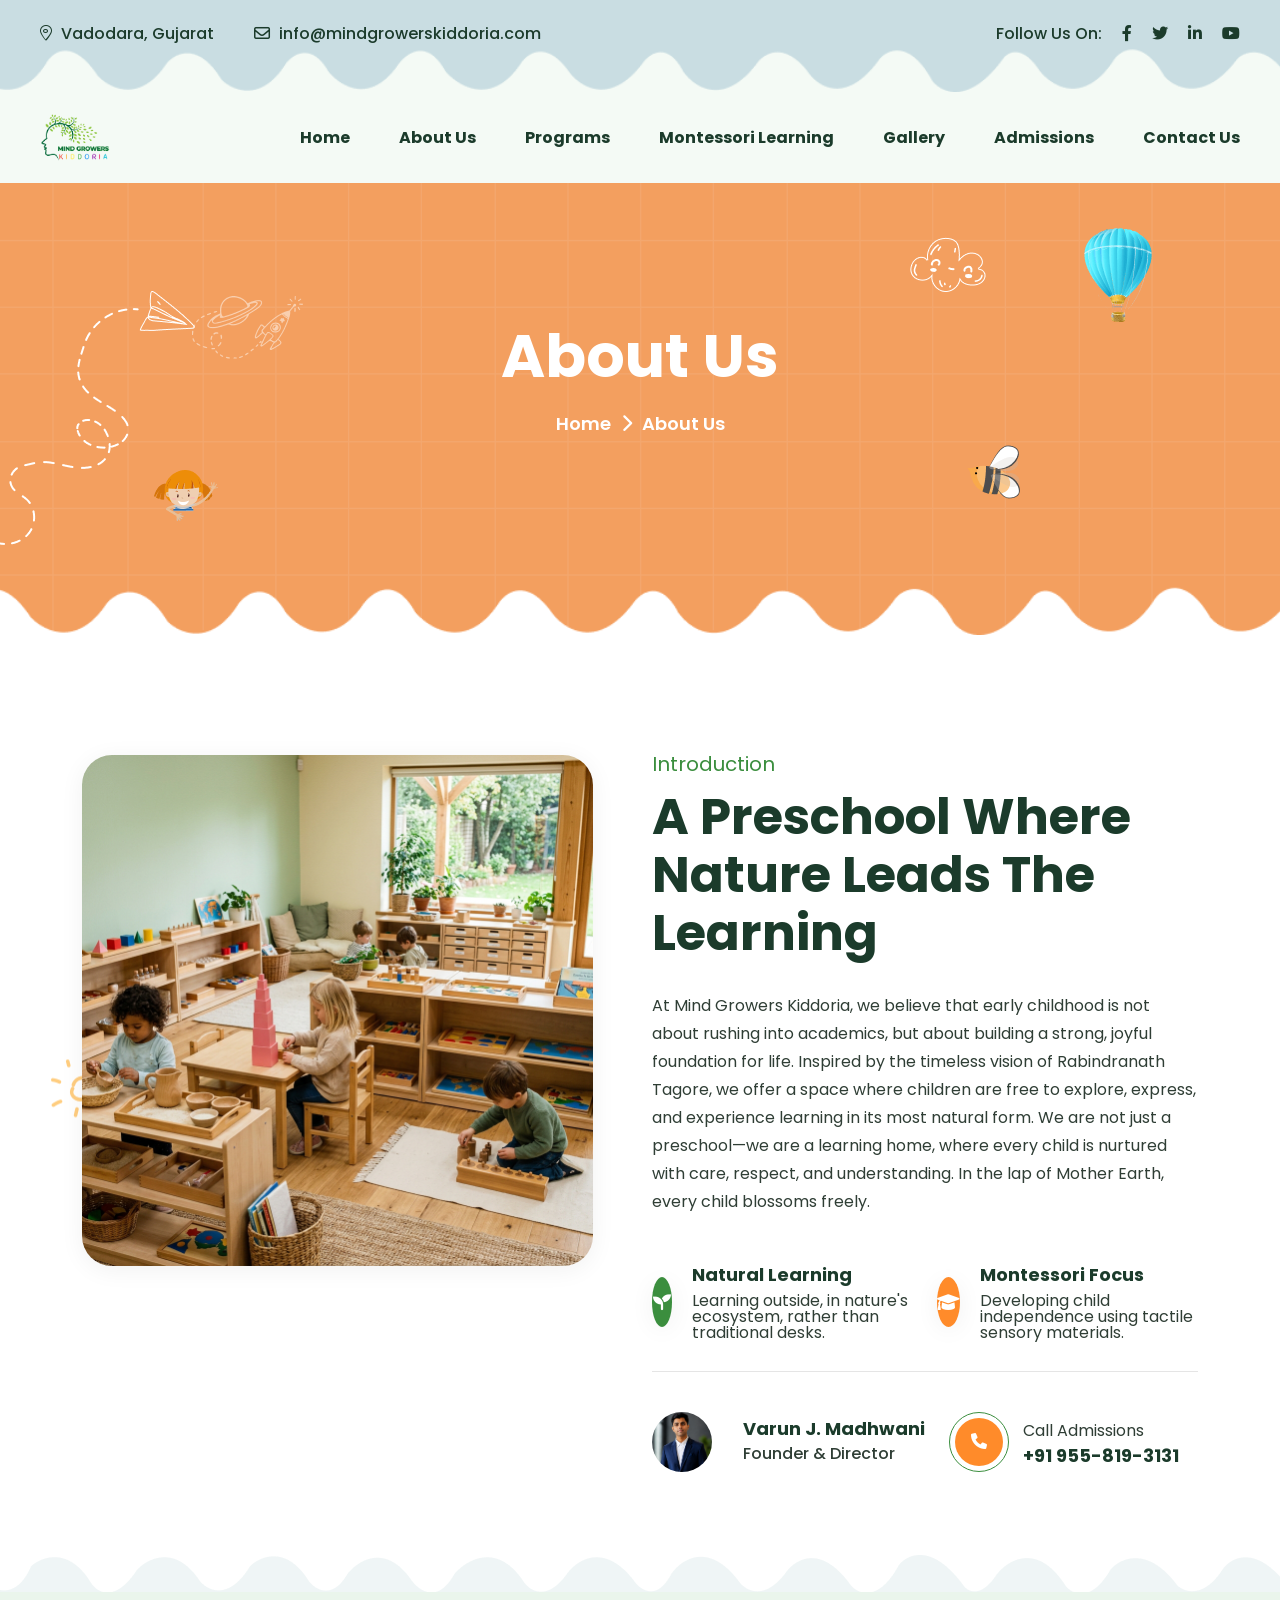
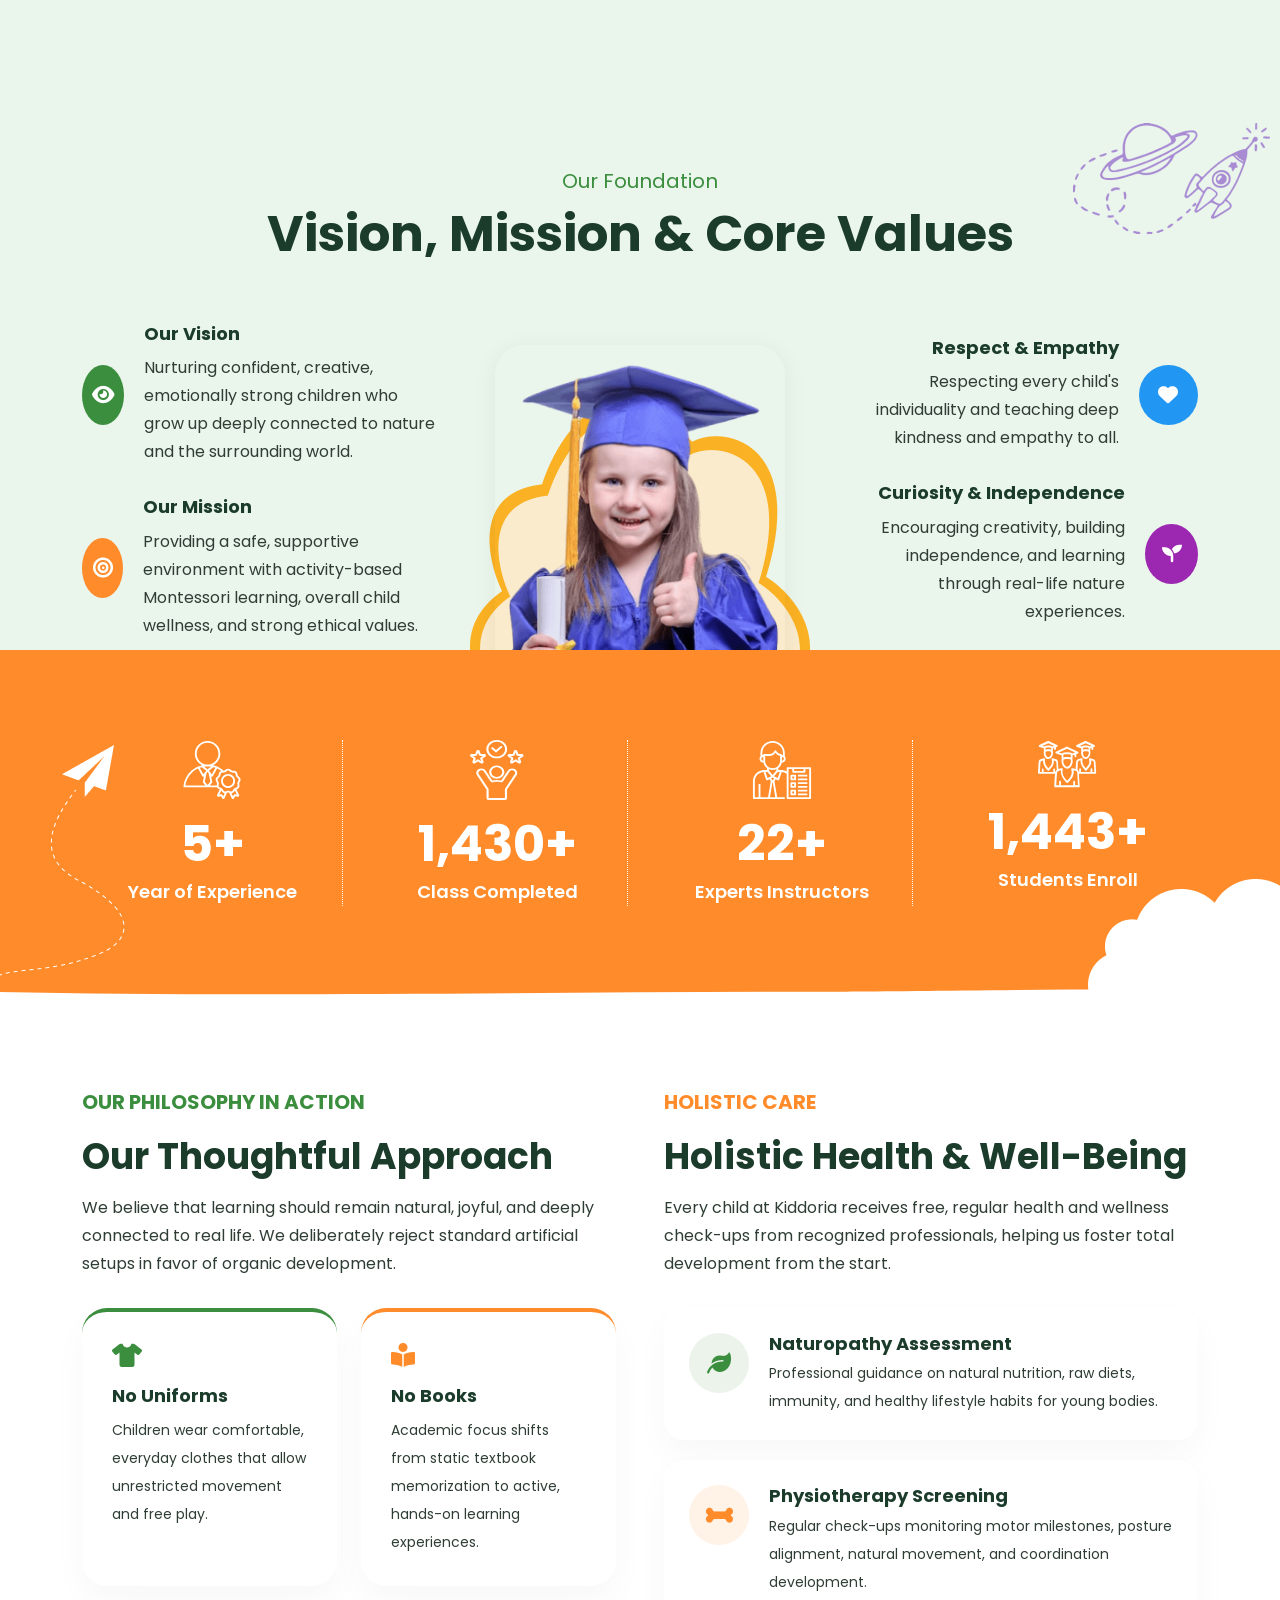
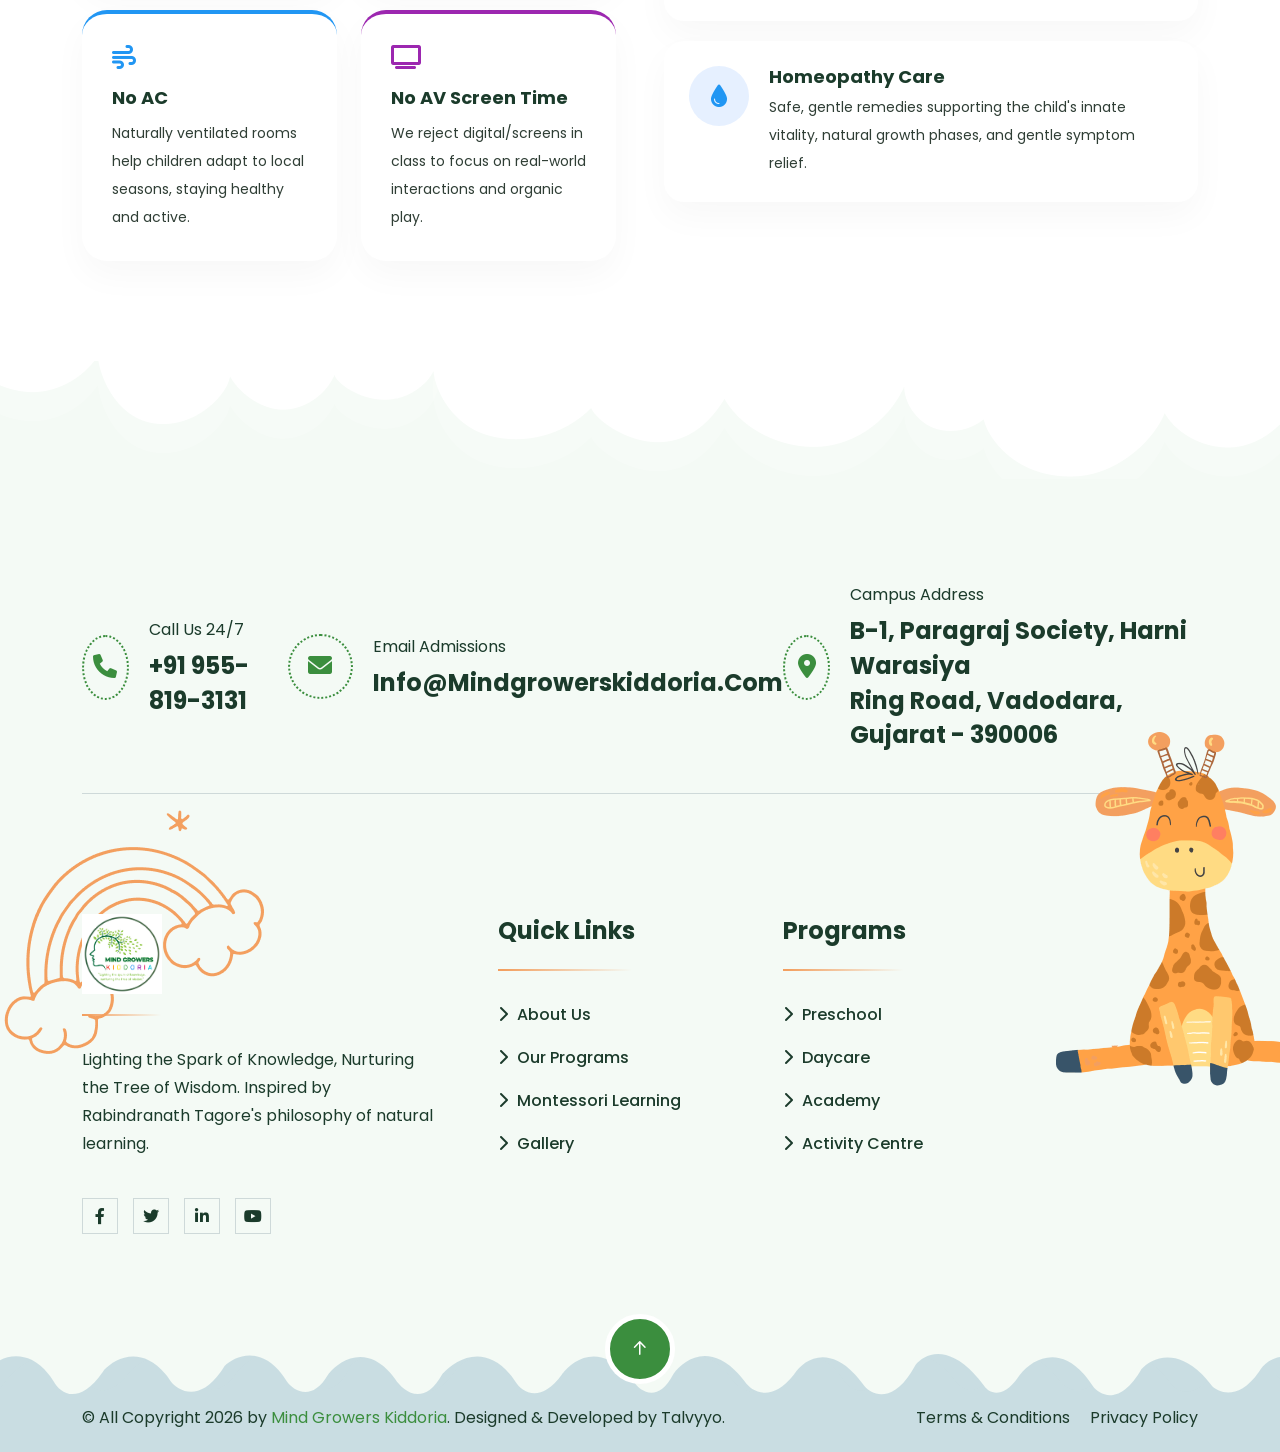
==== about.html @ 27b1d91a "Initial commit: Redesign, content updates, contact info, Book a Visit modal, and testimonials hidden" ====
<!DOCTYPE html>
<html lang="en">
    <!--<< Header Area >>-->
    <head>
        <!-- ========== Meta Tags ========== -->
        <meta charset="UTF-8">
        <meta http-equiv="X-UA-Compatible" content="IE=edge">
        <meta name="viewport" content="width=device-width, initial-scale=1">
        <meta name="author" content="gramentheme">
        <meta name="description" content="Mind Growers Kiddoria is a nature-inspired preschool based on Rabindranath Tagore's philosophy and Montessori education, focusing on holistic child development, hands-on activities, and parent partnership.">
        <!-- ======== Page title ============ -->
        <title>Mind Growers Kiddoria - Nature-Inspired Preschool</title>
        <!--<< Favcion >>-->
        <link rel="shortcut icon" href="assets/img/favicon.png">
        <!--<< Bootstrap min.css >>-->
        <link rel="stylesheet" href="assets/css/bootstrap.min.css">
        <!--<< All Min Css >>-->
        <link rel="stylesheet" href="assets/css/all.min.css">
        <!--<< Animate.css >>-->
        <link rel="stylesheet" href="assets/css/animate.css">
        <!--<< Icomoon.css >>-->
        <link rel="stylesheet" href="assets/css/icomoon.css">
        <!--<< Magnific Popup.css >>-->
        <link rel="stylesheet" href="assets/css/magnific-popup.css">
        <!--<< MeanMenu.css >>-->
        <link rel="stylesheet" href="assets/css/meanmenu.css">
        <!--<< Swiper Bundle.css >>-->
        <link rel="stylesheet" href="assets/css/swiper-bundle.min.css">
        <!--<< Nice Select.css >>-->
        <link rel="stylesheet" href="assets/css/nice-select.css">
        <!--<< Main.css >>-->
        <link rel="stylesheet" href="assets/css/main.css">
        <link rel="stylesheet" href="assets/css/custom.css">
    </head>
    <body>

        <!-- Preloader Start -->
        <div id="preloader" class="preloader">
            <div class="animation-preloader">
                <div class="spinner">                
                </div>
                <div class="txt-loading">
                    <span data-text-preloader="K" class="letters-loading">
                        K
                    </span>
                    <span data-text-preloader="I" class="letters-loading">
                        I
                    </span>
                    <span data-text-preloader="D" class="letters-loading">
                        D
                    </span>
                    <span data-text-preloader="S" class="letters-loading">
                        S
                    </span>
                    <span data-text-preloader="A" class="letters-loading">
                        A
                    </span>
                </div>
                <p class="text-center">Loading</p>
            </div>
            <div class="loader">
                <div class="row">
                    <div class="col-3 loader-section section-left">
                        <div class="bg"></div>
                    </div>
                    <div class="col-3 loader-section section-left">
                        <div class="bg"></div>
                    </div>
                    <div class="col-3 loader-section section-right">
                        <div class="bg"></div>
                    </div>
                    <div class="col-3 loader-section section-right">
                        <div class="bg"></div>
                    </div>
                </div>
            </div>
        </div>

        <!-- Offcanvas Area Start -->
        <div class="fix-area">
            <div class="offcanvas__info">
                <div class="offcanvas__wrapper">
                    <div class="offcanvas__content">
                        <div class="offcanvas__top mb-5 d-flex justify-content-between align-items-center">
                            <div class="offcanvas__logo">
                                <a href="index.html">
                                    <img src="assets/img/logo/logo.png" alt="logo-img" style="max-height: 80px;">
                                </a>
                            </div>
                            <div class="offcanvas__close">
                                <button>
                                <i class="fas fa-times"></i>
                                </button>
                            </div>
                        </div>
                        <p class="text d-none d-xl-block">
                            Nurturing the Tree of Wisdom, Lighting the Spark of Knowledge. Nature-inspired learning based on Tagore's philosophy.
                        </p>
                        <div class="mobile-menu fix mb-3"></div>
                        <div class="offcanvas__contact">
                            <h4>Contact Info</h4>
                            <ul>
                                <li class="d-flex align-items-center">
                                    <div class="offcanvas__contact-icon">
                                        <i class="fal fa-map-marker-alt"></i>
                                    </div>
                                    <div class="offcanvas__contact-text">
                                        <a target="_blank" href="contact.html">Vadodara, Gujarat</a>
                                    </div>
                                </li>
                                <li class="d-flex align-items-center">
                                    <div class="offcanvas__contact-icon mr-15">
                                        <i class="fal fa-envelope"></i>
                                    </div>
                                    <div class="offcanvas__contact-text">
                                        <a href="mailto:info@mindgrowerskiddoria.com">info@mindgrowerskiddoria.com</a>
                                    </div>
                                </li>
                                <li class="d-flex align-items-center">
                                    <div class="offcanvas__contact-icon mr-15">
                                        <i class="fal fa-clock"></i>
                                    </div>
                                    <div class="offcanvas__contact-text">
                                        <a target="_blank" href="#">Mon - Fri: 08:30 AM - 04:30 PM</a>
                                    </div>
                                </li>
                                <li class="d-flex align-items-center">
                                    <div class="offcanvas__contact-icon mr-15">
                                        <i class="far fa-phone"></i>
                                    </div>
                                    <div class="offcanvas__contact-text">
                                        <a href="tel:+919558193131">+91 955-819-3131</a>
                                    </div>
                                </li>
                            </ul>
                            <div class="header-button mt-4">
                                <a href="contact.html" class="theme-btn text-center">
                                    <span>Enroll Now <i class="fa-solid fa-arrow-right-long"></i></span>
                                </a>
                            </div>
                            <div class="social-icon d-flex align-items-center">
                                <a href="#"><i class="fab fa-facebook-f"></i></a>
                                <a href="#"><i class="fab fa-twitter"></i></a>
                                <a href="#"><i class="fab fa-youtube"></i></a>
                                <a href="#"><i class="fab fa-linkedin-in"></i></a>
                            </div>
                        </div>
                    </div>
                </div>
            </div>
        </div>
        <div class="offcanvas__overlay"></div>

        <!-- Header Top Section Start -->
        <div class="header-top-section">
            <div class="header-top-shape">
                <img src="assets/img/header-top-shape.png" alt="shape-img">
            </div>
            <div class="container-fluid">
                <div class="header-top-wrapper">
                    <ul class="contact-list">
                        <li>
                            <i class="fal fa-map-marker-alt"></i>
                            Vadodara, Gujarat
                        </li>
                        <li>
                            <i class="far fa-envelope"></i>
                            <a href="mailto:info@mindgrowerskiddoria.com" class="link">info@mindgrowerskiddoria.com</a>
                        </li>
                    </ul>
                    <div class="social-icon d-flex align-items-center">
                        <span>Follow Us On:</span>
                        <a href="#"><i class="fab fa-facebook-f"></i></a>
                        <a href="#"><i class="fab fa-twitter"></i></a>
                        <a href="#"><i class="fa-brands fa-linkedin-in"></i></a>
                        <a href="#"><i class="fa-brands fa-youtube"></i></a>
                    </div>
                </div>
            </div>
        </div>

        <!-- Header Section Start -->
        <header id="header-sticky" class="header-1">
            <div class="container-fluid">
                <div class="mega-menu-wrapper">
                    <div class="header-main style-2">
                        <div class="header-left">
                            <div class="logo">
                                <a href="index.html" class="header-logo">
                                    <img src="assets/img/logo/logo.png" alt="logo-img" style="max-height: 70px;">
                                </a>
                            </div>
                        </div>
                        <div class="header-right d-flex justify-content-end align-items-center">
                            <div class="mean__menu-wrapper">
                                <div class="main-menu">
                                    <nav id="mobile-menu">
                                        <ul>
                                            <li><a href="index.html">Home</a></li>
                                            <li><a href="about.html">About Us</a></li>
                                            <li><a href="program.html">Programs</a></li>
                                            <li><a href="montessori-learning.html">Montessori Learning</a></li>
                                            <li><a href="gallery.html">Gallery</a></li>
                                            <li><a href="admissions.html">Admissions</a></li>
                                            <li><a href="contact.html">Contact Us</a></li>
                                        </ul>
                                    </nav>
                                </div>
                            </div>
                            <div class="header-button">
                                <a href="#bookVisitModal" data-bs-toggle="modal" class="theme-btn">
                                    <span>
                                        Book A Visit
                                        <i class="fa-solid fa-arrow-right-long"></i>
                                    </span>
                                </a>
                            </div>
                            <div class="header__hamburger d-xl-none my-auto">
                                <div class="sidebar__toggle">
                                    <i class="fas fa-bars"></i>
                                </div>
                            </div>
                        </div>
                    </div>
                </div>
            </div>
        </header>

        <!-- Search Area Start -->
        <div class="search-wrap">
            <div class="search-inner">
                <i class="fas fa-times search-close" id="search-close"></i>
                <div class="search-cell">
                    <form method="get">
                        <div class="search-field-holder">
                            <input type="search" class="main-search-input" placeholder="Search...">
                        </div>
                    </form>
                </div>
            </div>
        </div>

        <!--<< Breadcrumb Section Start >>-->
        <div class="breadcrumb-wrapper bg-cover has-floating-leaves" style="background-image: url('assets/img/breadcrumb.png');">
            <div class="line-shape">
                <img src="assets/img/breadcrumb-shape/line.png" alt="shape-img">
            </div>
            <div class="plane-shape float-bob-y">
                <img src="assets/img/breadcrumb-shape/plane.png" alt="shape-img">
            </div>
            <div class="doll-shape float-bob-x">
                <img src="assets/img/breadcrumb-shape/doll.png" alt="shape-img">
            </div>
            <div class="parasuit-shape float-bob-y">
                <img src="assets/img/breadcrumb-shape/parasuit.png" alt="shape-img">
            </div>
            <div class="frame-shape">
                <img src="assets/img/breadcrumb-shape/frame.png" alt="shape-img">
            </div>
            <div class="bee-shape float-bob-x">
                <img src="assets/img/breadcrumb-shape/bee.png" alt="shape-img">
            </div>
            <div class="container">
                <div class="page-heading">
                    <h1 class="wow fadeInUp" data-wow-delay=".3s">About Us</h1>
                    <ul class="breadcrumb-items wow fadeInUp" data-wow-delay=".5s">
                        <li>
                            <a href="index.html">
                                Home
                            </a>
                        </li>
                        <li>
                            <i class="fas fa-chevron-right"></i>
                        </li>
                        <li>
                            About Us
                        </li>
                    </ul>
                </div>
            </div>
        </div>

        <!-- About Activities Section Start -->
        <section class="about-activities-section-2 style-2 section-padding">
            <div class="zebra-shape float-bob-y">
                <img src="assets/img/about/zebra.png" alt="shape-img">
            </div>
            <div class="bottom-shape">
                <img src="assets/img/section-top-shape-2.png" alt="shape-img">
            </div>
            <div class="sun-shape">
                <img src="assets/img/client/shape-2.png" alt="shape-img">
            </div>
            <div class="container">
                <div class="about-activities-wrapper style-2 mb-55">
                    <div class="row g-4">
                        <div class="col-lg-6 wow fadeInUp" data-wow-delay=".3s">
                            <div class="activities-image-items">
                                <img src="assets/img/about/classroom.png" alt="classroom-img" style="border-radius: 30px; box-shadow: var(--box-shadow); max-width: 100%;">
                                <div class="radius-shape">
                                    <img src="assets/img/about/radius-shape.png" alt="shape-img">
                                </div>
                                <div class="circle-shape">
                                    <img src="assets/img/about/circle.png" alt="shape-img">
                                </div>
                            </div>
                        </div>
                        <div class="col-lg-6">
                            <div class="activities-content">
                                <div class="section-title">
                                    <span class="wow fadeInUp" style="color: var(--theme);">Introduction</span>
                                    <h2 class="wow fadeInUp" data-wow-delay=".3s">
                                        A Preschool Where Nature Leads the Learning
                                    </h2>
                                </div>
                                <p class="mt-3 mt-md-0 wow fadeInUp" data-wow-delay=".5s">
                                    At Mind Growers Kiddoria, we believe that early childhood is not about rushing into academics, but about building a strong, joyful foundation for life. Inspired by the timeless vision of Rabindranath Tagore, we offer a space where children are free to explore, express, and experience learning in its most natural form. We are not just a preschool—we are a learning home, where every child is nurtured with care, respect, and understanding. In the lap of Mother Earth, every child blossoms freely.
                                </p>
                                <div class="row g-4 mt-4">
                                    <div class="col-xl-6 col-lg-8 col-md-6 wow fadeInUp" data-wow-delay=".3s">
                                        <div class="icon-items">
                                            <div class="icon" style="background-color: var(--theme); width: 50px; height: 50px; border-radius: 50%; display: flex; align-items: center; justify-content: center;">
                                                <i class="fa-solid fa-seedling" style="color: var(--white); font-size: 18px;"></i>
                                            </div>
                                            <div class="content">
                                                <h5>Natural Learning</h5>
                                                <p>Learning outside, in nature's ecosystem, rather than traditional desks.</p>
                                            </div>
                                        </div>
                                    </div>
                                    <div class="col-xl-6 col-lg-8 col-md-6 wow fadeInUp" data-wow-delay=".5s">
                                        <div class="icon-items">
                                            <div class="icon" style="background-color: var(--theme2); width: 50px; height: 50px; border-radius: 50%; display: flex; align-items: center; justify-content: center;">
                                                <i class="fa-solid fa-graduation-cap" style="color: var(--white); font-size: 18px;"></i>
                                            </div>
                                            <div class="content">
                                                <h5>Montessori Focus</h5>
                                                <p>Developing child independence using tactile sensory materials.</p>
                                            </div>
                                        </div>
                                    </div>
                                </div>
                                <div class="about-author" style="margin-top: 30px;">
                                    <div class="author-image wow fadeInUp" data-wow-delay=".3s" style="display: flex; align-items: center;">
                                        <img src="assets/img/founder/founder.png" alt="Varun J. Madhwani" style="border-radius: 50%; width: 60px; height: 60px; object-fit: cover;">
                                        <div class="content ms-3">
                                            <h6>Varun J. Madhwani</h6>
                                            <p>Founder & Director</p>
                                        </div>
                                    </div>
                                    <div class="author-icon wow fadeInUp" data-wow-delay=".5s">
                                        <div class="icon" style="background-color: var(--theme2);">
                                             <i class="fa-solid fa-phone" style="color: var(--white);"></i>
                                        </div>
                                         <div class="content">
                                             <span>Call Admissions</span>
                                             <h5>
                                                 <a href="tel:+919558193131">+91 955-819-3131</a>
                                             </h5>
                                         </div>
                                     </div>
                                </div>
                            </div>
                        </div>
                    </div>
                </div>
            </div>
        </section>

        <!-- Feature Value Section Start -->
        <!-- Values & Vision Mission Section Start -->
        <section class="feature-value-section fix section-padding section-bg-2" style="padding-bottom: 60px !important;">
            <div class="shape-1">
                <img src="assets/img/value/shape-1.png" alt="shape-img">
            </div>
            <div class="shape-2 float-bob-x">
                <img src="assets/img/value/shape-2.png" alt="shape-img">
            </div>
            <div class="container">
                <div class="section-title text-center">
                    <span class="wow fadeInUp" style="color: var(--theme);">Our Foundation</span>
                    <h2 class="wow fadeInUp" data-wow-delay=".3s">Vision, Mission & Core Values</h2>
                </div>
                <div class="row g-4 align-items-center">
                    <!-- Vision & Mission -->
                    <div class="col-xl-4 col-lg-4 col-md-12">
                        <div class="feature-value-items">
                            <div class="value-icon-items wow fadeInUp" data-wow-delay=".3s">
                                <div class="icon" style="background-color: var(--theme); width: 60px; height: 60px; border-radius: 50%; display: flex; align-items: center; justify-content: center;">
                                    <i class="fa-solid fa-eye" style="color: var(--white); font-size: 20px;"></i>
                                </div>
                                <div class="content">
                                    <h5>Our Vision</h5>
                                    <p>Nurturing confident, creative, emotionally strong children who grow up deeply connected to nature and the surrounding world.</p>
                                </div>
                            </div>
                            <div class="value-icon-items wow fadeInUp" data-wow-delay=".5s">
                                <div class="icon" style="background-color: var(--theme2); width: 60px; height: 60px; border-radius: 50%; display: flex; align-items: center; justify-content: center;">
                                    <i class="fa-solid fa-bullseye" style="color: var(--white); font-size: 20px;"></i>
                                </div>
                                <div class="content">
                                    <h5>Our Mission</h5>
                                    <p>Providing a safe, supportive environment with activity-based Montessori learning, overall child wellness, and strong ethical values.</p>
                                </div>
                            </div>
                        </div>
                    </div>
                    <!-- Central Image -->
                    <div class="col-xl-4 col-lg-4 col-md-12 wow fadeInUp" data-wow-delay=".4s">
                        <div class="feature-value-items">
                            <div class="feature-value-image">
                                <img src="assets/img/get%20your%20quality.png" alt="get-your-quality" style="border-radius: 30px; box-shadow: var(--box-shadow); max-width: 100%;">
                                <div class="value-shape">
                                    <img src="assets/img/cta/cta-shape-2.png" alt="shape-img">
                                </div>
                            </div>
                        </div>
                    </div>
                    <!-- Core Values -->
                    <div class="col-xl-4 col-lg-4 col-md-12">
                        <div class="feature-value-items">
                            <div class="value-icon-items style-2 wow fadeInUp" data-wow-delay=".3s">
                                <div class="content">
                                    <h5>Respect & Empathy</h5>
                                    <p>Respecting every child's individuality and teaching deep kindness and empathy to all.</p>
                                </div>
                                <div class="icon" style="background-color: var(--blue); width: 60px; height: 60px; border-radius: 50%; display: flex; align-items: center; justify-content: center;">
                                    <i class="fa-solid fa-heart" style="color: var(--white); font-size: 20px;"></i>
                                </div>
                            </div>
                            <div class="value-icon-items style-2 wow fadeInUp" data-wow-delay=".5s">
                                <div class="content">
                                    <h5>Curiosity & Independence</h5>
                                    <p>Encouraging creativity, building independence, and learning through real-life nature experiences.</p>
                                </div>
                                <div class="icon" style="background-color: var(--purple); width: 60px; height: 60px; border-radius: 50%; display: flex; align-items: center; justify-content: center;">
                                    <i class="fa-solid fa-seedling" style="color: var(--white); font-size: 20px;"></i>
                                </div>
                            </div>
                        </div>
                    </div>
                </div>
            </div>
        </section>

        <!-- Counter Section Start -->
        <section class="counter-section fix">
            <div class="line-shape">
                <img src="assets/img/counter/line-shape.png" alt="shape-img">
            </div>
            <div class="box-shape float-bob-x">
                <img src="assets/img/counter/box-shape.png" alt="shape-img">
            </div>
            <div class="counter-bg"></div>
            <div class="container">
                <div class="counter-wrapper">
                    <div class="row g-4">
                        <div class="col-xl-3 col-lg-4 col-md-6 wow fadeInUp" data-wow-delay=".2s">
                            <div class="counter-items">
                                <div class="icon">
                                    <img src="assets/img/counter/icon-1.svg" alt="img">
                                </div>
                                <div class="content">
                                    <h2><span class="count">25</span>+</h2>
                                    <p>Year of Experience</p>
                                </div>
                            </div>
                        </div>
                        <div class="col-xl-3 col-lg-4 col-md-6 wow fadeInUp" data-wow-delay=".4s">
                            <div class="counter-items">
                                <div class="icon">
                                    <img src="assets/img/counter/icon-2.svg" alt="img">
                                </div>
                                <div class="content">
                                    <h2><span class="count">6,500</span>+</h2>
                                    <p>Class Completed</p>
                                </div>
                            </div>
                        </div>
                        <div class="col-xl-3 col-lg-4 col-md-6 wow fadeInUp" data-wow-delay=".6s">
                            <div class="counter-items">
                                <div class="icon">
                                    <img src="assets/img/counter/icon-3.svg" alt="img">
                                </div>
                                <div class="content">
                                    <h2><span class="count">100</span>+</h2>
                                    <p>Experts Instructors</p>
                                </div>
                            </div>
                        </div>
                        <div class="col-xl-3 col-lg-4 col-md-6 wow fadeInUp" data-wow-delay=".8s">
                            <div class="counter-items border-none">
                                <div class="icon">
                                    <img src="assets/img/counter/icon-4.svg" alt="img">
                                </div>
                                <div class="content">
                                    <h2><span class="count">6,561</span>+</h2>
                                    <p>Students Enroll</p>
                                </div>
                            </div>
                        </div>
                    </div>
                </div>
            </div>
        </section>

        <!-- Thoughtful Approach & Holistic Health Section Start -->
        <section class="thoughtful-holistic-section section-padding" style="background-color: var(--white); padding-top: 100px; padding-bottom: 100px; position: relative;">
            <div class="container">
                <div class="row g-5">
                    <!-- Left Column: Thoughtful Approach -->
                    <div class="col-lg-6 wow fadeInUp" data-wow-delay=".3s">
                        <div class="section-title mb-45">
                            <span style="color: var(--theme); font-weight: 700; text-transform: uppercase;">Our Philosophy in Action</span>
                            <h2 style="margin-top: 10px; font-size: 36px;">Our Thoughtful Approach</h2>
                            <p class="mt-3">We believe that learning should remain natural, joyful, and deeply connected to real life. We deliberately reject standard artificial setups in favor of organic development.</p>
                        </div>
                        <div class="row g-4">
                            <div class="col-sm-6">
                                <div class="thoughtful-card" style="background: var(--white); padding: 30px; border-radius: 25px; box-shadow: 0 15px 35px rgba(0,0,0,0.03); border-top: 4px solid var(--theme); height: 100%;">
                                    <div class="icon" style="color: var(--theme); font-size: 24px; margin-bottom: 15px;"><i class="fa-solid fa-shirt"></i></div>
                                    <h5 style="font-size: 18px; margin-bottom: 10px;">No Uniforms</h5>
                                    <p style="font-size: 14px; margin-bottom: 0;">Children wear comfortable, everyday clothes that allow unrestricted movement and free play.</p>
                                </div>
                            </div>
                            <div class="col-sm-6">
                                <div class="thoughtful-card" style="background: var(--white); padding: 30px; border-radius: 25px; box-shadow: 0 15px 35px rgba(0,0,0,0.03); border-top: 4px solid var(--theme2); height: 100%;">
                                    <div class="icon" style="color: var(--theme2); font-size: 24px; margin-bottom: 15px;"><i class="fa-solid fa-book-open-reader"></i></div>
                                    <h5 style="font-size: 18px; margin-bottom: 10px;">No Books</h5>
                                    <p style="font-size: 14px; margin-bottom: 0;">Academic focus shifts from static textbook memorization to active, hands-on learning experiences.</p>
                                </div>
                            </div>
                            <div class="col-sm-6">
                                <div class="thoughtful-card" style="background: var(--white); padding: 30px; border-radius: 25px; box-shadow: 0 15px 35px rgba(0,0,0,0.03); border-top: 4px solid var(--blue); height: 100%;">
                                    <div class="icon" style="color: var(--blue); font-size: 24px; margin-bottom: 15px;"><i class="fa-solid fa-wind"></i></div>
                                    <h5 style="font-size: 18px; margin-bottom: 10px;">No AC</h5>
                                    <p style="font-size: 14px; margin-bottom: 0;">Naturally ventilated rooms help children adapt to local seasons, staying healthy and active.</p>
                                </div>
                            </div>
                            <div class="col-sm-6">
                                <div class="thoughtful-card" style="background: var(--white); padding: 30px; border-radius: 25px; box-shadow: 0 15px 35px rgba(0,0,0,0.03); border-top: 4px solid var(--purple); height: 100%;">
                                    <div class="icon" style="color: var(--purple); font-size: 24px; margin-bottom: 15px;"><i class="fa-solid fa-tv"></i></div>
                                    <h5 style="font-size: 18px; margin-bottom: 10px;">No AV Screen Time</h5>
                                    <p style="font-size: 14px; margin-bottom: 0;">We reject digital/screens in class to focus on real-world interactions and organic play.</p>
                                </div>
                            </div>
                        </div>
                    </div>
                    
                    <!-- Right Column: Holistic Health & Well-Being -->
                    <div class="col-lg-6 wow fadeInUp" data-wow-delay=".5s">
                        <div class="section-title mb-45">
                            <span style="color: var(--theme2); font-weight: 700; text-transform: uppercase;">Holistic Care</span>
                            <h2 style="margin-top: 10px; font-size: 36px;">Holistic Health & Well-Being</h2>
                            <p class="mt-3">Every child at Kiddoria receives free, regular health and wellness check-ups from recognized professionals, helping us foster total development from the start.</p>
                        </div>
                        <div class="holistic-wrapper" style="display: flex; flex-direction: column; gap: 20px;">
                            <!-- Doctor 1 -->
                            <div class="holistic-item" style="background: var(--white); padding: 25px; border-radius: 20px; box-shadow: 0 15px 35px rgba(0,0,0,0.03); display: flex; align-items: flex-start; gap: 20px;">
                                <div class="icon-box" style="background: rgba(59, 142, 62, 0.1); width: 60px; height: 60px; border-radius: 50%; display: flex; align-items: center; justify-content: center; flex-shrink: 0; color: var(--theme);">
                                    <i class="fa-solid fa-leaf" style="font-size: 24px;"></i>
                                </div>
                                <div class="content">
                                    <h5 style="font-size: 18px; margin-bottom: 5px;">Naturopathy Assessment</h5>
                                    <p style="font-size: 14px; margin-bottom: 0; color: var(--text);">Professional guidance on natural nutrition, raw diets, immunity, and healthy lifestyle habits for young bodies.</p>
                                </div>
                            </div>
                            <!-- Doctor 2 -->
                            <div class="holistic-item" style="background: var(--white); padding: 25px; border-radius: 20px; box-shadow: 0 15px 35px rgba(0,0,0,0.03); display: flex; align-items: flex-start; gap: 20px;">
                                <div class="icon-box" style="background: rgba(253, 126, 20, 0.1); width: 60px; height: 60px; border-radius: 50%; display: flex; align-items: center; justify-content: center; flex-shrink: 0; color: var(--theme2);">
                                    <i class="fa-solid fa-bone" style="font-size: 24px;"></i>
                                </div>
                                <div class="content">
                                    <h5 style="font-size: 18px; margin-bottom: 5px;">Physiotherapy Screening</h5>
                                    <p style="font-size: 14px; margin-bottom: 0; color: var(--text);">Regular check-ups monitoring motor milestones, posture alignment, natural movement, and coordination development.</p>
                                </div>
                            </div>
                            <!-- Doctor 3 -->
                            <div class="holistic-item" style="background: var(--white); padding: 25px; border-radius: 20px; box-shadow: 0 15px 35px rgba(0,0,0,0.03); display: flex; align-items: flex-start; gap: 20px;">
                                <div class="icon-box" style="background: rgba(13, 110, 253, 0.1); width: 60px; height: 60px; border-radius: 50%; display: flex; align-items: center; justify-content: center; flex-shrink: 0; color: var(--blue);">
                                    <i class="fa-solid fa-droplet" style="font-size: 24px;"></i>
                                </div>
                                <div class="content">
                                    <h5 style="font-size: 18px; margin-bottom: 5px;">Homeopathy Care</h5>
                                    <p style="font-size: 14px; margin-bottom: 0; color: var(--text);">Safe, gentle remedies supporting the child's innate vitality, natural growth phases, and gentle symptom relief.</p>
                                </div>
                            </div>
                        </div>
                    </div>
                </div>
            </div>
        </section>

        <!-- Hidden sections: Our Experts and Testimonials -->
        <div style="display: none;">
        <!-- Team Section Start -->
        <section class="team-section-3 fix  section-padding pt-1 mt-60">
            <div class="tree-shape float-bob-x">
                <img src="assets/img/tree-shape.png" alt="shape-img">
            </div>
            <div class="right-shape">
                <img src="assets/img/testi-r-shape.png" alt="shape-img">
            </div>
            <div class="bee-shape float-bob-y">
                <img src="assets/img/testi-bee-shape.png" alt="shape-img">
            </div>
            <div class="container">
                <div class="section-title-area">
                    <div class="section-title mt-60">
                        <span class="wow fadeInUp">Our Experts</span>
                        <h2 class="wow fadeInUp" data-wow-delay=".3s">Our Expert Instructors</h2>
                    </div>
                    <div class="array-button wow fadeInUp" data-wow-delay=".5s">
                        <button class="array-prev bor-1"><i class="fal fa-arrow-left"></i></button>
                        <button class="array-next"><i class="fal fa-arrow-right"></i></button>
                    </div>
                </div>
                <div class="swiper team-slider">
                    <div class="swiper-wrapper">
                        <div class="swiper-slide">
                            <div class="team-items">
                                <div class="team-image">
                                    <div class="shape-img">
                                        <img src="assets/img/team/team-shape.png" alt="img">
                                    </div>
                                    <img src="assets/img/team/01.png" alt="team-img">
                                    <div class="social-profile">
                                        <span class="plus-btn"><i class="fas fa-share-alt"></i></span>
                                        <ul>
                                            <li><a href="#"><i class="fab fa-facebook-f"></i></a></li>
                                            <li><a href="#"><i class="fa-brands fa-instagram"></i></a></li>
                                            <li><a href="#"><i class="fab fa-linkedin-in"></i></a></li>
                                        </ul>
                                    </div>
                                </div>
                                <div class="team-content">
                                    <h3>
                                        <a href="#">Brooklyn Simmons</a>
                                    </h3>
                                    <p>Instructors</p>
                                </div>
                            </div>
                        </div>
                        <div class="swiper-slide">
                            <div class="team-items">
                                <div class="team-image">
                                    <div class="shape-img">
                                        <img src="assets/img/team/team-shape.png" alt="img">
                                    </div>
                                    <img src="assets/img/team/02.png" alt="team-img">
                                    <div class="social-profile">
                                        <span class="plus-btn"><i class="fas fa-share-alt"></i></span>
                                        <ul>
                                            <li><a href="#"><i class="fab fa-facebook-f"></i></a></li>
                                            <li><a href="#"><i class="fa-brands fa-instagram"></i></a></li>
                                            <li><a href="#"><i class="fab fa-linkedin-in"></i></a></li>
                                        </ul>
                                    </div>
                                </div>
                                <div class="team-content">
                                    <h3>
                                        <a href="#">Leslie Alexander</a>
                                    </h3>
                                    <p>Instructors</p>
                                </div>
                            </div>
                        </div>
                        <div class="swiper-slide">
                            <div class="team-items">
                                <div class="team-image">
                                    <div class="shape-img">
                                        <img src="assets/img/team/team-shape.png" alt="img">
                                    </div>
                                    <img src="assets/img/team/03.png" alt="team-img">
                                    <div class="social-profile">
                                        <span class="plus-btn"><i class="fas fa-share-alt"></i></span>
                                        <ul>
                                            <li><a href="#"><i class="fab fa-facebook-f"></i></a></li>
                                            <li><a href="#"><i class="fa-brands fa-instagram"></i></a></li>
                                            <li><a href="#"><i class="fab fa-linkedin-in"></i></a></li>
                                        </ul>
                                    </div>
                                </div>
                                <div class="team-content">
                                    <h3>
                                        <a href="#">Ronald Richards</a>
                                    </h3>
                                    <p>Instructors</p>
                                </div>
                            </div>
                        </div>
                        <div class="swiper-slide">
                            <div class="team-items">
                                <div class="team-image">
                                    <div class="shape-img">
                                        <img src="assets/img/team/team-shape.png" alt="img">
                                    </div>
                                    <img src="assets/img/team/04.png" alt="team-img">
                                    <div class="social-profile">
                                        <span class="plus-btn"><i class="fas fa-share-alt"></i></span>
                                        <ul>
                                            <li><a href="#"><i class="fab fa-facebook-f"></i></a></li>
                                            <li><a href="#"><i class="fa-brands fa-instagram"></i></a></li>
                                            <li><a href="#"><i class="fab fa-linkedin-in"></i></a></li>
                                        </ul>
                                    </div>
                                </div>
                                <div class="team-content">
                                    <h3>
                                        <a href="#">Kristin Watson</a>
                                    </h3>
                                    <p>Instructors</p>
                                </div>
                            </div>
                        </div>
                    </div>
                </div>
            </div>
        </section>

        <!-- Testimonial Section Start -->
        <section class="testimonial-section-2 section-padding pt-0">
            <div class="container">
                <div class="testimonial-wrapper style-2 section-padding">
                    <div class="shape-1">
                        <img src="assets/img/client/shape-1.png" alt="shape-img">
                    </div>
                    <div class="shape-2">
                        <img src="assets/img/client/shape-2.png" alt="shape-img">
                    </div>
                    <div class="testimonial-bg"></div>
                    <div class="section-title text-center">
                        <span class="wow fadeInUp">Testimonials</span>
                        <h2 class="wow fadeInUp" data-wow-delay=".3s">What clients say</h2>
                    </div>
                    <div class="swiper testimonial-slider-2">
                        <div class="swiper-wrapper">
                            <div class="swiper-slide">
                                <div class="testimonial-box-items">
                                    <p>
                                        Nunc vulputate tempor leo quis accumsan Sed vel mauris bibendum dignissim nisl a dapibus tortor  Fusce sagittis est fringilla auctor eros vitae aliquam mauris Ut et elit consectetur porta felis ac interdum dolor Maecenas neque mi ullamcorper id sapien ac elementum 
                                    </p>
                                    <div class="client-info">
                                        <img src="assets/img/client/01.png" alt="img">
                                        <div class="content">
                                            <h5>Ronald Richards</h5>
                                            <p>Co, Founder</p>
                                        </div>
                                    </div>
                                </div>
                            </div>
                            <div class="swiper-slide">
                                <div class="testimonial-box-items">
                                    <p>
                                        Nunc vulputate tempor leo quis accumsan Sed vel mauris bibendum dignissim nisl a dapibus tortor  Fusce sagittis est fringilla auctor eros vitae aliquam mauris Ut et elit consectetur porta felis ac interdum dolor Maecenas neque mi ullamcorper id sapien ac elementum 
                                    </p>
                                    <div class="client-info">
                                        <img src="assets/img/client/01.png" alt="img">
                                        <div class="content">
                                            <h5>Ronald Richards</h5>
                                            <p>Co, Founder</p>
                                        </div>
                                    </div>
                                </div>
                            </div>
                            <div class="swiper-slide">
                                <div class="testimonial-box-items">
                                    <p>
                                        Nunc vulputate tempor leo quis accumsan Sed vel mauris bibendum dignissim nisl a dapibus tortor  Fusce sagittis est fringilla auctor eros vitae aliquam mauris Ut et elit consectetur porta felis ac interdum dolor Maecenas neque mi ullamcorper id sapien ac elementum 
                                    </p>
                                    <div class="client-info">
                                        <img src="assets/img/client/01.png" alt="img">
                                        <div class="content">
                                            <h5>Ronald Richards</h5>
                                            <p>Co, Founder</p>
                                        </div>
                                    </div>
                                </div>
                            </div>
                        </div>
                    </div>
                    <div class="array-button">
                        <button class="array-prev"><i class="fal fa-arrow-left"></i></button>
                        <button class="array-next"><i class="fal fa-arrow-right"></i></button>
                    </div>
                </div>
            </div>
        </section>
        </div>

        <!--<< Footer Section Start >>-->
        <footer class="footer-section section-bg fix">
            <div class="footer-top-shape">
                <img src="assets/img/footer-top.png" alt="shape-img">
            </div>
            <div class="frame-shape">
                <img src="assets/img/frame.png" alt="shape-img">
            </div>
            <div class="zebra-shape float-bob-y">
                <img src="assets/img/about/zebra.png" alt="shape-img">
            </div>
            <div class="container">
                <div class="contact-info-area">
                    <div class="contact-info-items wow fadeInUp" data-wow-delay=".3s">
                        <div class="icon">
                            <i class="fa-solid fa-phone" style="font-size: 24px; color: var(--theme);"></i>
                        </div>
                        <div class="content">
                            <p>Call Us 24/7</p>
                            <h3>
                                <a href="tel:+919558193131">+91 955-819-3131</a>
                            </h3>
                        </div>
                    </div>
                    <div class="contact-info-items wow fadeInUp" data-wow-delay=".5s">
                        <div class="icon">
                            <i class="fa-solid fa-envelope" style="font-size: 24px; color: var(--theme);"></i>
                        </div>
                        <div class="content">
                            <p>Email Admissions</p>
                            <h3>
                                <a href="mailto:info@mindgrowerskiddoria.com">info@mindgrowerskiddoria.com</a>
                            </h3>
                        </div>
                    </div>
                    <div class="contact-info-items wow fadeInUp" data-wow-delay=".7s">
                        <div class="icon">
                            <i class="fa-solid fa-location-dot" style="font-size: 24px; color: var(--theme);"></i>
                        </div>
                        <div class="content">
                            <p>Campus Address</p>
                            <h3>
                                B-1, Paragraj Society, Harni Warasiya<br>Ring Road, Vadodara, Gujarat - 390006
                            </h3>
                        </div>
                    </div>
                </div>    
            </div>
            <div class="footer-widgets-wrapper">
                <div class="container">
                    <div class="row">
                        <div class="col-xl-4 col-lg-4 col-md-6 wow fadeInUp" data-wow-delay=".3s">
                            <div class="single-footer-widget">
                                <div class="widget-head">
                                    <a href="index.html">
                                        <img src="assets/img/logo/logo-white.png" alt="logo-img" style="max-height: 80px;">
                                    </a>
                                </div>
                                <div class="footer-content">
                                    <p>
                                        Lighting the Spark of Knowledge, Nurturing the Tree of Wisdom. Inspired by Rabindranath Tagore's philosophy of natural learning.
                                    </p>
                                    <div class="social-icon d-flex align-items-center">
                                        <a href="#"><i class="fab fa-facebook-f"></i></a>
                                        <a href="#"><i class="fab fa-twitter"></i></a>
                                        <a href="#"><i class="fa-brands fa-linkedin-in"></i></a>
                                        <a href="#"><i class="fa-brands fa-youtube"></i></a>
                                    </div>
                                </div>
                            </div>
                        </div>
                        <div class="col-xl-3 col-lg-4 col-md-6 ps-lg-5 wow fadeInUp" data-wow-delay=".5s">
                            <div class="single-footer-widget">
                                <div class="widget-head">
                                    <h3>Quick Links</h3>
                                </div>
                                <ul class="list-area">
                                    <li>
                                        <a href="about.html">
                                            <i class="fa-solid fa-chevron-right"></i>
                                            About Us
                                        </a>
                                    </li>
                                    <li>
                                        <a href="program.html">
                                            <i class="fa-solid fa-chevron-right"></i>
                                            Our Programs
                                        </a>
                                    </li>
                                    <li>
                                        <a href="montessori-learning.html">
                                            <i class="fa-solid fa-chevron-right"></i>
                                            Montessori Learning
                                        </a>
                                    </li>
                                    <li>
                                        <a href="gallery.html">
                                            <i class="fa-solid fa-chevron-right"></i>
                                            Gallery
                                        </a>
                                    </li>
                                </ul>
                            </div>
                        </div>
                        <div class="col-xl-3 col-lg-4 col-md-6 ps-lg-5 wow fadeInUp" data-wow-delay=".5s">
                            <div class="single-footer-widget">
                                <div class="widget-head">
                                    <h3>Programs</h3>
                                </div>
                                <ul class="list-area">
                                    <li>
                                        <a href="program.html">
                                            <i class="fa-solid fa-chevron-right"></i>
                                            Preschool
                                        </a>
                                    </li>
                                    <li>
                                        <a href="program.html">
                                            <i class="fa-solid fa-chevron-right"></i>
                                            Daycare
                                        </a>
                                    </li>
                                    <li>
                                        <a href="program.html">
                                            <i class="fa-solid fa-chevron-right"></i>
                                            Academy
                                        </a>
                                    </li>
                                    <li>
                                        <a href="program.html">
                                            <i class="fa-solid fa-chevron-right"></i>
                                            Activity Centre
                                        </a>
                                    </li>
                                </ul>
                            </div>
                        </div>
                    </div>
                </div>
            </div>
            <div class="footer-bottom">
                <div class="f-bottom-shape">
                    <img src="assets/img/footer-bottom.png" alt="shape-img">
                </div>
                <div class="container">
                    <div class="footer-wrapper d-flex align-items-center justify-content-between">
                        <p class="wow fadeInLeft color-2" data-wow-delay=".3s">
                            © All Copyright 2026 by <a href="index.html">Mind Growers Kiddoria</a>. Designed & Developed by Talvyyo.
                        </p>
                        <ul class="footer-menu wow fadeInRight" data-wow-delay=".5s">
                            <li>
                                <a href="terms-conditions.html">
                                    Terms & Conditions
                                </a>
                            </li>
                            <li>
                                <a href="privacy-policy.html">
                                    Privacy Policy
                                </a>
                            </li>
                        </ul>
                    </div>
                </div>
                <a href="#" id="scrollUp" class="scroll-icon">
                    <i class="far fa-arrow-up"></i>
                </a>
            </div>
        </footer>

        <!-- Book A Visit Modal -->
        <div class="modal fade" id="bookVisitModal" tabindex="-1" aria-labelledby="bookVisitModalLabel" aria-hidden="true" style="z-index: 9999;">
            <div class="modal-dialog modal-dialog-centered modal-lg">
                <div class="modal-content" style="border-radius: 30px; overflow: hidden; border: none; box-shadow: 0 25px 50px rgba(0,0,0,0.15);">
                    <div class="modal-header" style="border-bottom: none; padding: 30px 40px 10px; position: relative;">
                        <button type="button" class="btn-close" data-bs-dismiss="modal" aria-label="Close" style="position: absolute; top: 30px; right: 40px; background-color: var(--bg2); border-radius: 50%; padding: 10px; font-size: 14px; opacity: 0.8; transition: all 0.3s ease; border: none; width: 36px; height: 36px; display: flex; align-items: center; justify-content: center;"></button>
                    </div>
                    <div class="modal-body" style="padding: 10px 40px 40px;">
                        <div class="contact-form-card" style="box-shadow: none; padding: 0; border: none; background: transparent;">
                            <h2>Schedule A Campus Visit</h2>
                            <p style="margin-bottom: 25px;">Submit your details below and our admissions guide will call you to schedule a personalized school tour.</p>
                            <form action="contact.php" id="modal-contact-form" method="POST">
                                <div class="row g-4">
                                    <div class="col-lg-6">
                                        <div class="form-clt">
                                            <span>Parent Name*</span>
                                            <input type="text" name="parent_name" placeholder="Parent Full Name" required>
                                        </div>
                                    </div>
                                    <div class="col-lg-6">
                                        <div class="form-clt">
                                            <span>Phone Number*</span>
                                            <input type="text" name="phone" placeholder="Phone Number" required>
                                        </div>
                                    </div>
                                    <div class="col-lg-6">
                                        <div class="form-clt">
                                            <span>Parent Email*</span>
                                            <input type="email" name="email" placeholder="Email Address" required>
                                        </div>
                                    </div>
                                    <div class="col-lg-6">
                                        <div class="form-clt">
                                            <span>Child Name*</span>
                                            <input type="text" name="child_name" placeholder="Child Full Name" required>
                                        </div>
                                    </div>
                                    <div class="col-lg-6">
                                        <div class="form-clt">
                                            <span>Child Age*</span>
                                            <input type="text" name="child_age" placeholder="Child Age (e.g. 3 Years)" required>
                                        </div>
                                    </div>
                                    <div class="col-lg-6">
                                        <div class="form-clt">
                                            <span>Program Selection*</span>
                                            <select name="program" required style="width: 100%; height: 55px; border: 1px solid rgba(0, 0, 0, 0.08); border-radius: 12px; padding: 0 20px; font-size: 14px; color: var(--text); background-color: var(--bg);">
                                                <option value="" disabled selected>Select Program</option>
                                                <option value="Preschool">Preschool</option>
                                                <option value="Daycare">Daycare</option>
                                                <option value="Academy">Academy</option>
                                                <option value="Activity Centre">Activity Centre</option>
                                            </select>
                                        </div>
                                    </div>
                                    <div class="col-lg-12">
                                        <div class="form-clt">
                                            <span>Preferred Date & Message</span>
                                            <textarea name="message" placeholder="Preferred date of visit or any specific questions..."></textarea>
                                        </div>
                                    </div>
                                    <div class="col-lg-12">
                                        <button type="submit" class="theme-btn">
                                            Book Visit Now <i class="fa-solid fa-arrow-right-long"></i>
                                        </button>
                                    </div>
                                </div>
                            </form>
                        </div>
                    </div>
                </div>
            </div>
        </div>

        <!--<< All JS Plugins >>-->
        <script src="assets/js/jquery-3.7.1.min.js"></script>
        <!--<< Viewport Js >>-->
        <script src="assets/js/viewport.jquery.js"></script>
        <!--<< Bootstrap Js >>-->
        <script src="assets/js/bootstrap.bundle.min.js"></script>
        <!--<< Nice Select Js >>-->
        <script src="assets/js/jquery.nice-select.min.js"></script>
        <!--<< Waypoints Js >>-->
        <script src="assets/js/jquery.waypoints.js"></script>
        <!--<< Counterup Js >>-->
        <script src="assets/js/jquery.counterup.min.js"></script>
        <!--<< Swiper Slider Js >>-->
        <script src="assets/js/swiper-bundle.min.js"></script>
        <!--<< MeanMenu Js >>-->
        <script src="assets/js/jquery.meanmenu.min.js"></script>
        <!--<< Magnific Popup Js >>-->
        <script src="assets/js/jquery.magnific-popup.min.js"></script>
        <!--<< Wow Animation Js >>-->
        <script src="assets/js/wow.min.js"></script>
        <!--<< Main.js >>-->
        <script src="assets/js/main.js"></script>
    </body>
</html>
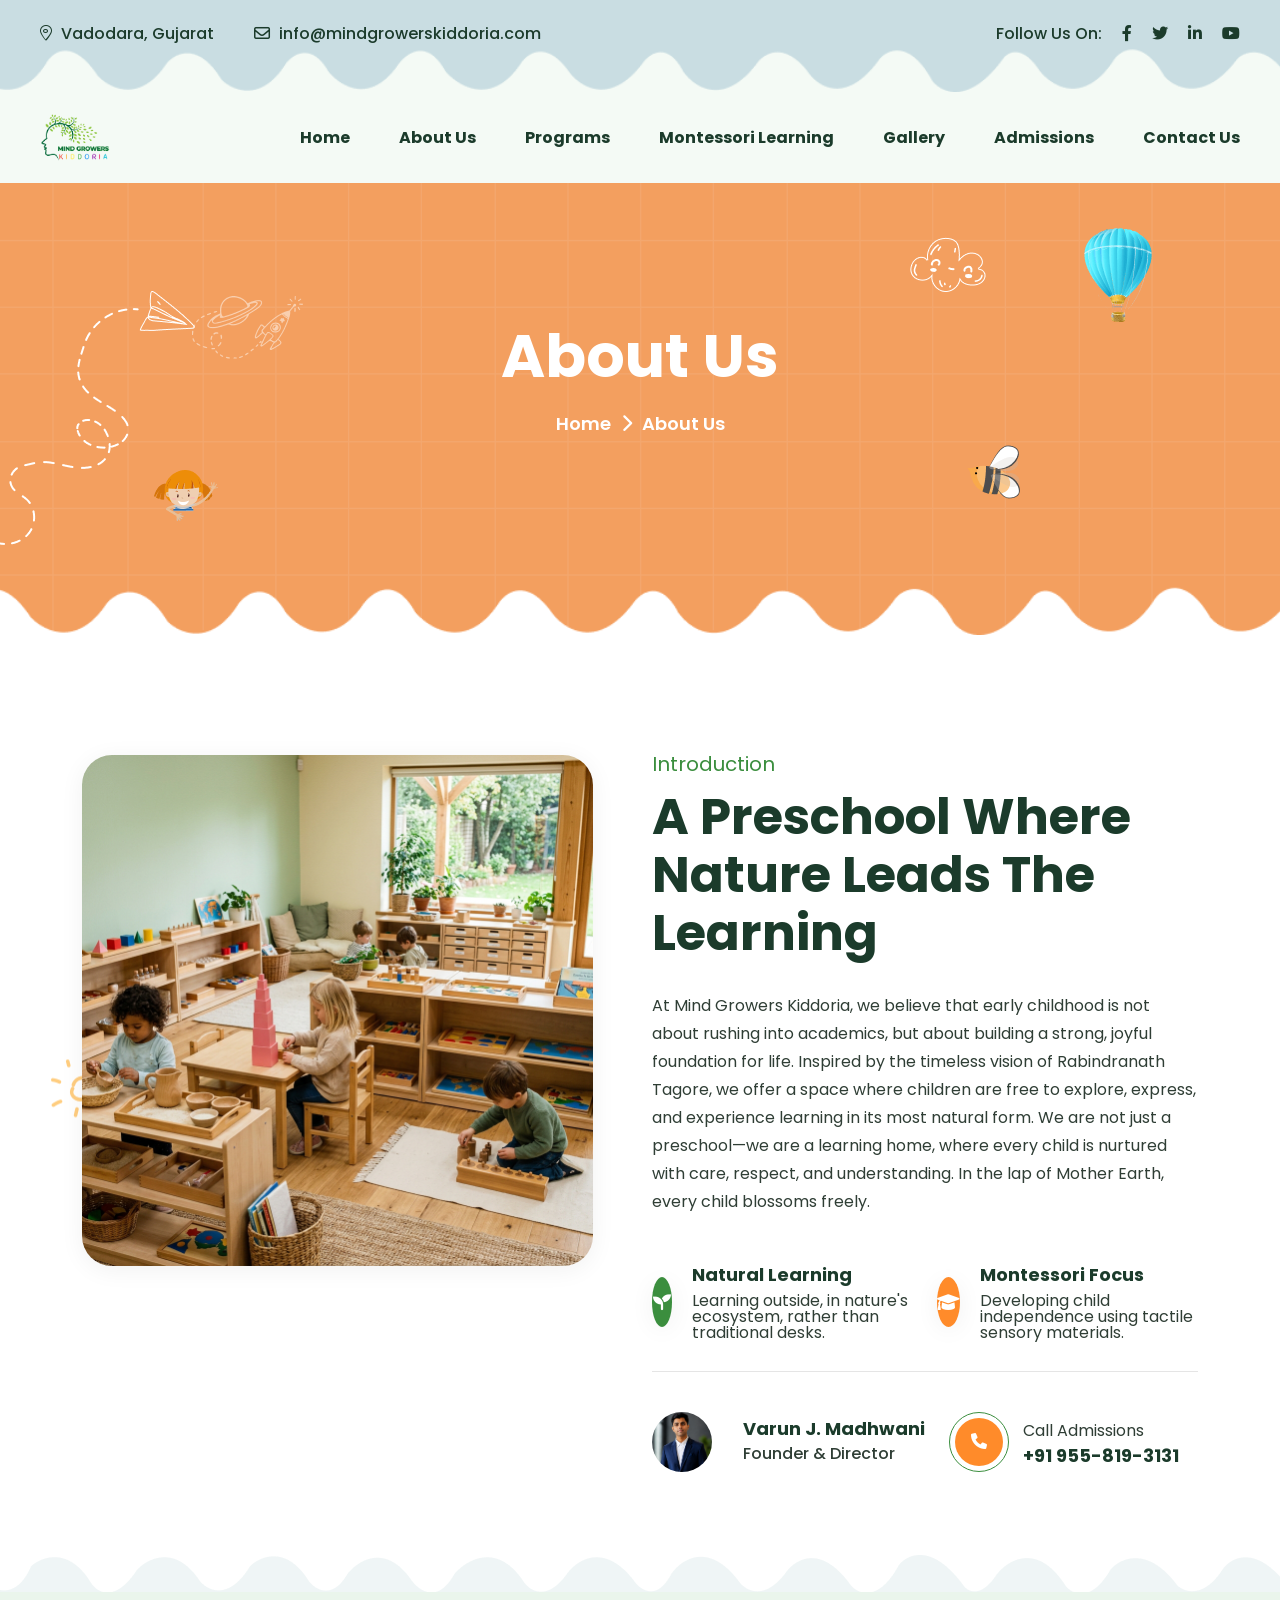
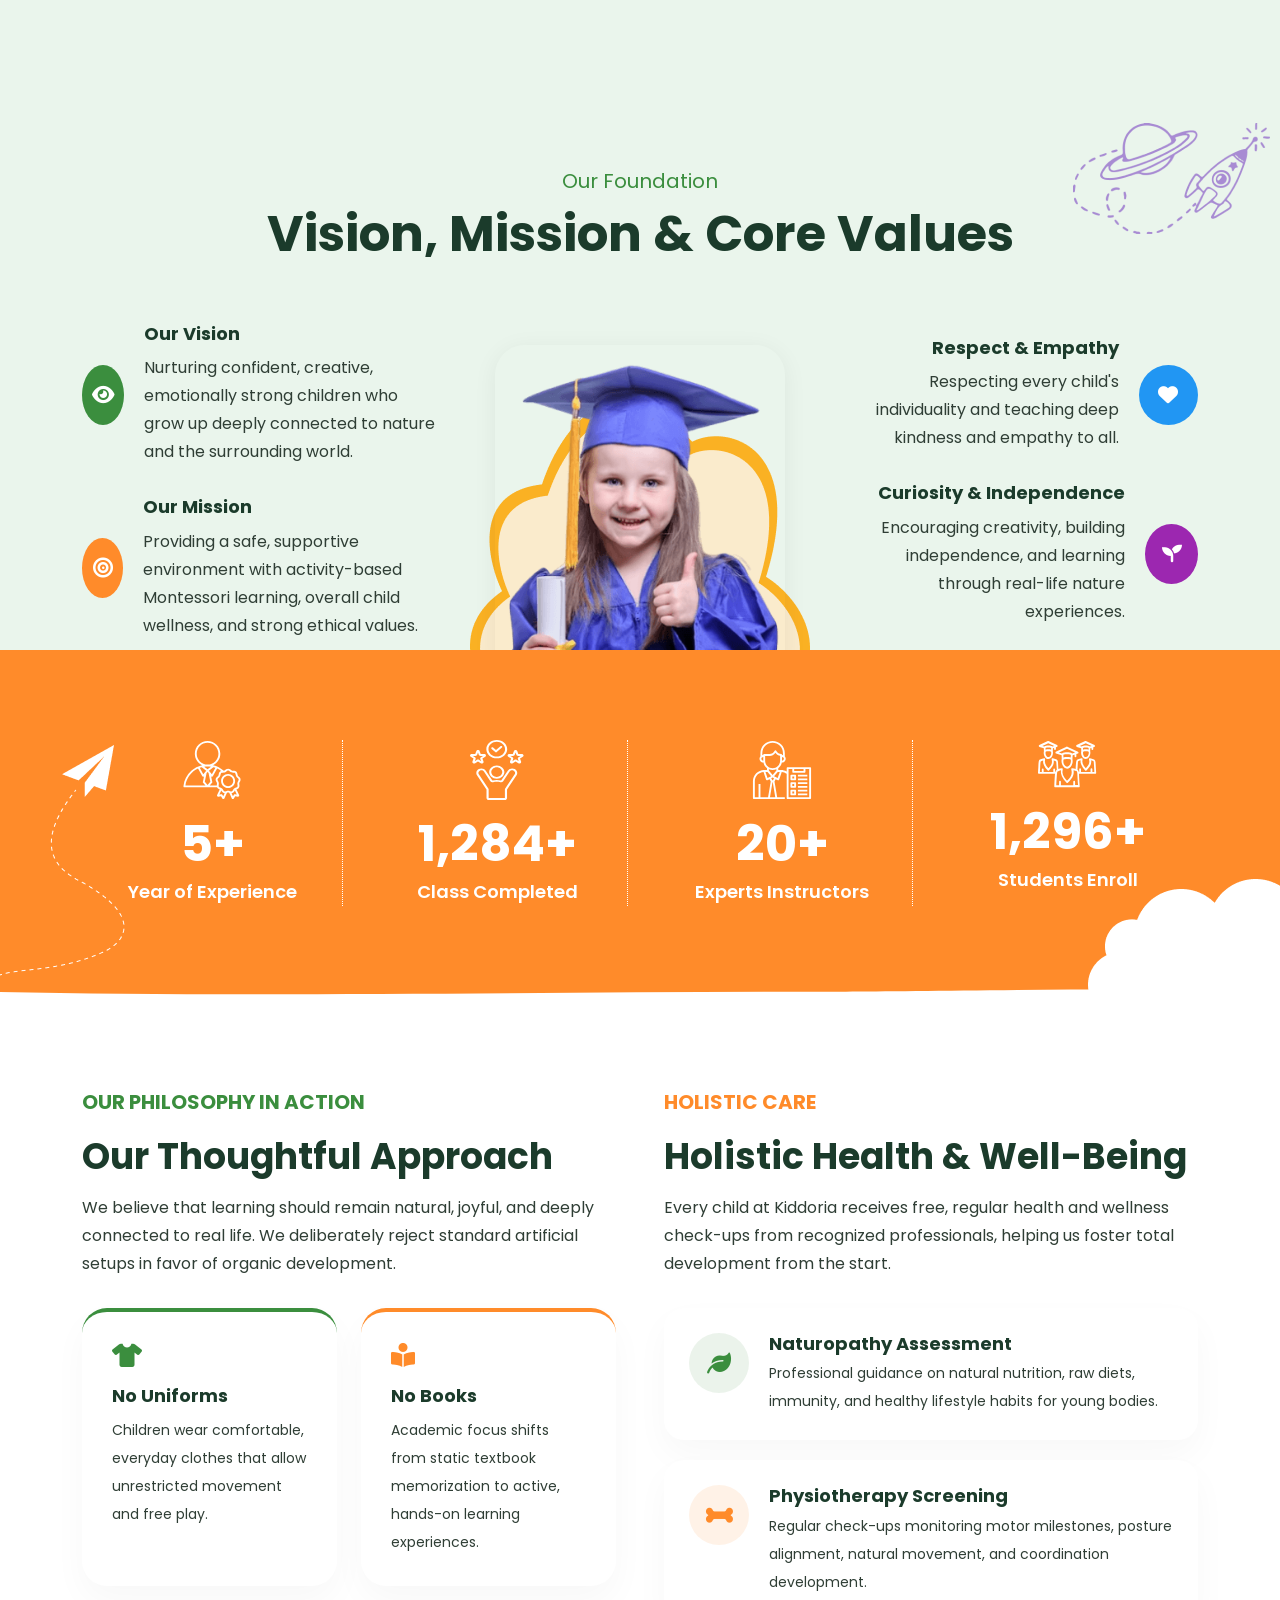
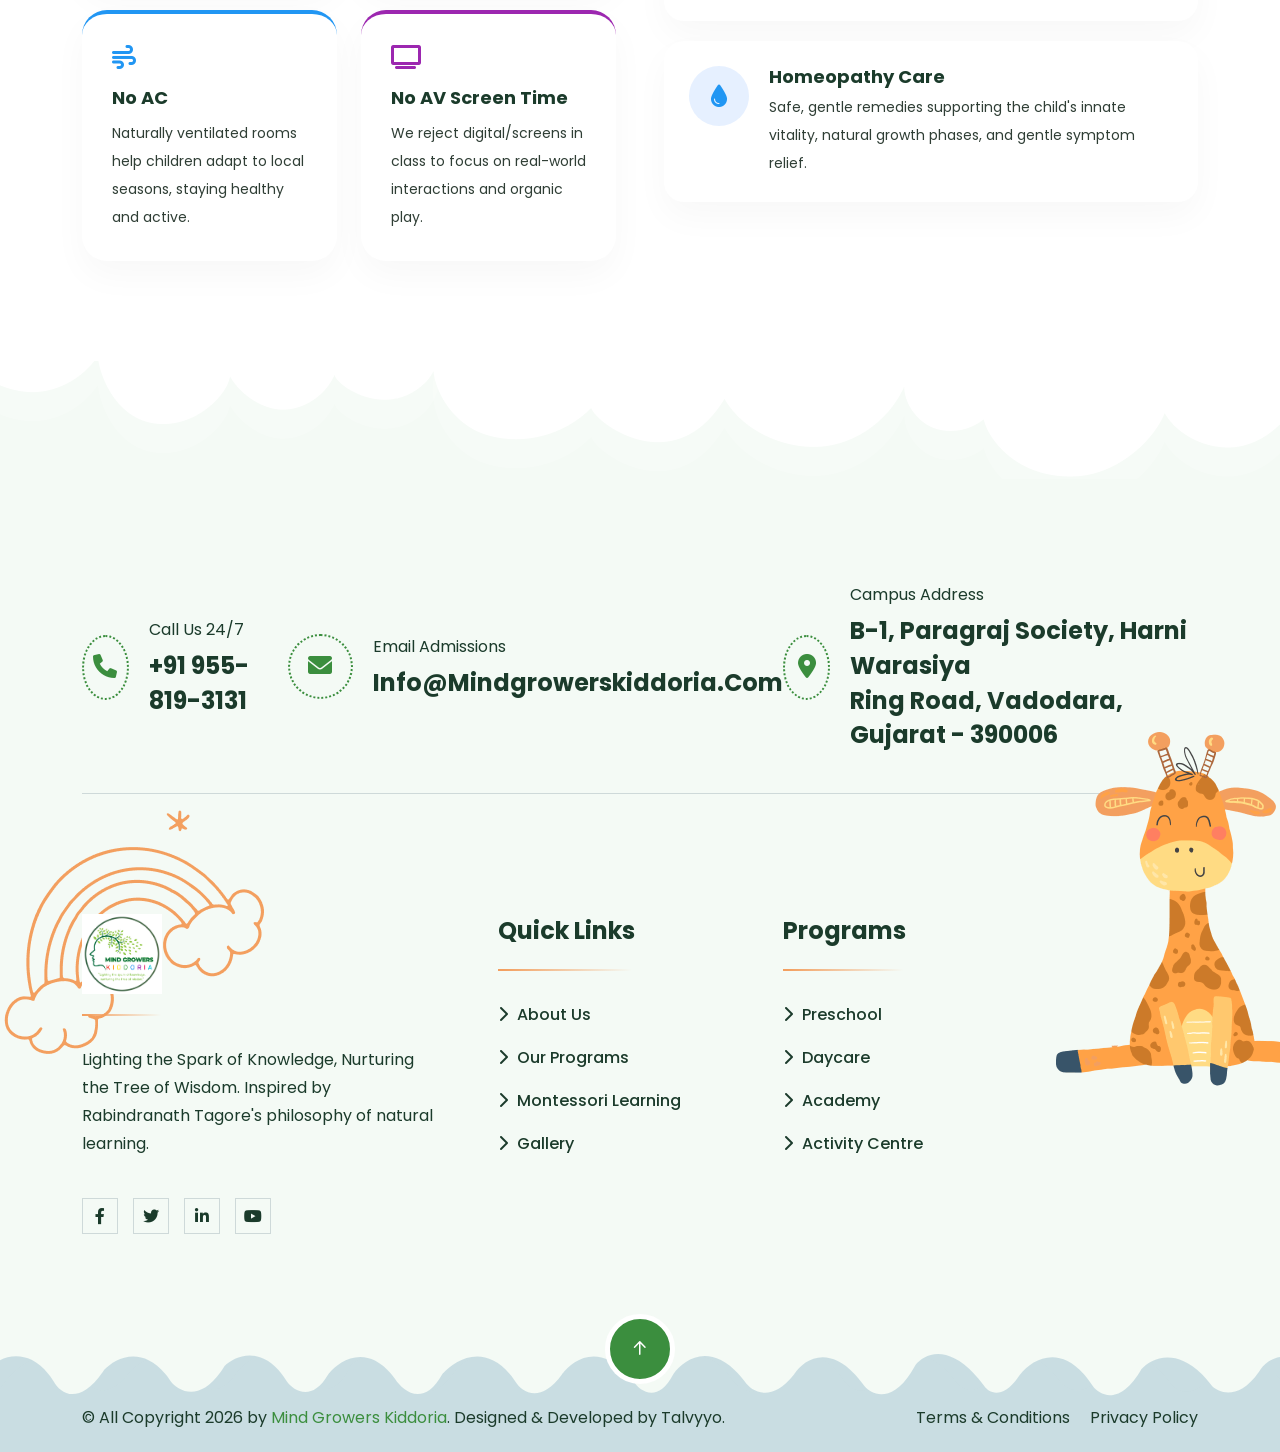
==== commit ddf14471: "Update preloader text to 'MIND GROWERS' globally and configure animation delays" ====
--- a/about.html
+++ b/about.html
@@ -40,20 +40,41 @@
                 <div class="spinner">                
                 </div>
                 <div class="txt-loading">
-                    <span data-text-preloader="K" class="letters-loading">
-                        K
+                    <span data-text-preloader="M" class="letters-loading">
+                        M
                     </span>
                     <span data-text-preloader="I" class="letters-loading">
                         I
                     </span>
+                    <span data-text-preloader="N" class="letters-loading">
+                        N
+                    </span>
                     <span data-text-preloader="D" class="letters-loading">
                         D
                     </span>
+                    <span data-text-preloader="&nbsp;" class="letters-loading">
+                        &nbsp;
+                    </span>
+                    <span data-text-preloader="G" class="letters-loading">
+                        G
+                    </span>
+                    <span data-text-preloader="R" class="letters-loading">
+                        R
+                    </span>
+                    <span data-text-preloader="O" class="letters-loading">
+                        O
+                    </span>
+                    <span data-text-preloader="W" class="letters-loading">
+                        W
+                    </span>
+                    <span data-text-preloader="E" class="letters-loading">
+                        E
+                    </span>
+                    <span data-text-preloader="R" class="letters-loading">
+                        R
+                    </span>
                     <span data-text-preloader="S" class="letters-loading">
                         S
-                    </span>
-                    <span data-text-preloader="A" class="letters-loading">
-                        A
                     </span>
                 </div>
                 <p class="text-center">Loading</p>
--- a/assets/css/main.css
+++ b/assets/css/main.css
@@ -12854,6 +12854,18 @@
 .preloader .animation-preloader .txt-loading .letters-loading:nth-child(8):before {
   animation-delay: 1.4s;
 }
+.preloader .animation-preloader .txt-loading .letters-loading:nth-child(9):before {
+  animation-delay: 1.6s;
+}
+.preloader .animation-preloader .txt-loading .letters-loading:nth-child(10):before {
+  animation-delay: 1.8s;
+}
+.preloader .animation-preloader .txt-loading .letters-loading:nth-child(11):before {
+  animation-delay: 2s;
+}
+.preloader .animation-preloader .txt-loading .letters-loading:nth-child(12):before {
+  animation-delay: 2.2s;
+}
 .preloader .animation-preloader .txt-loading .letters-loading::before {
   animation: letters-loading 4s infinite;
   color: var(--header);
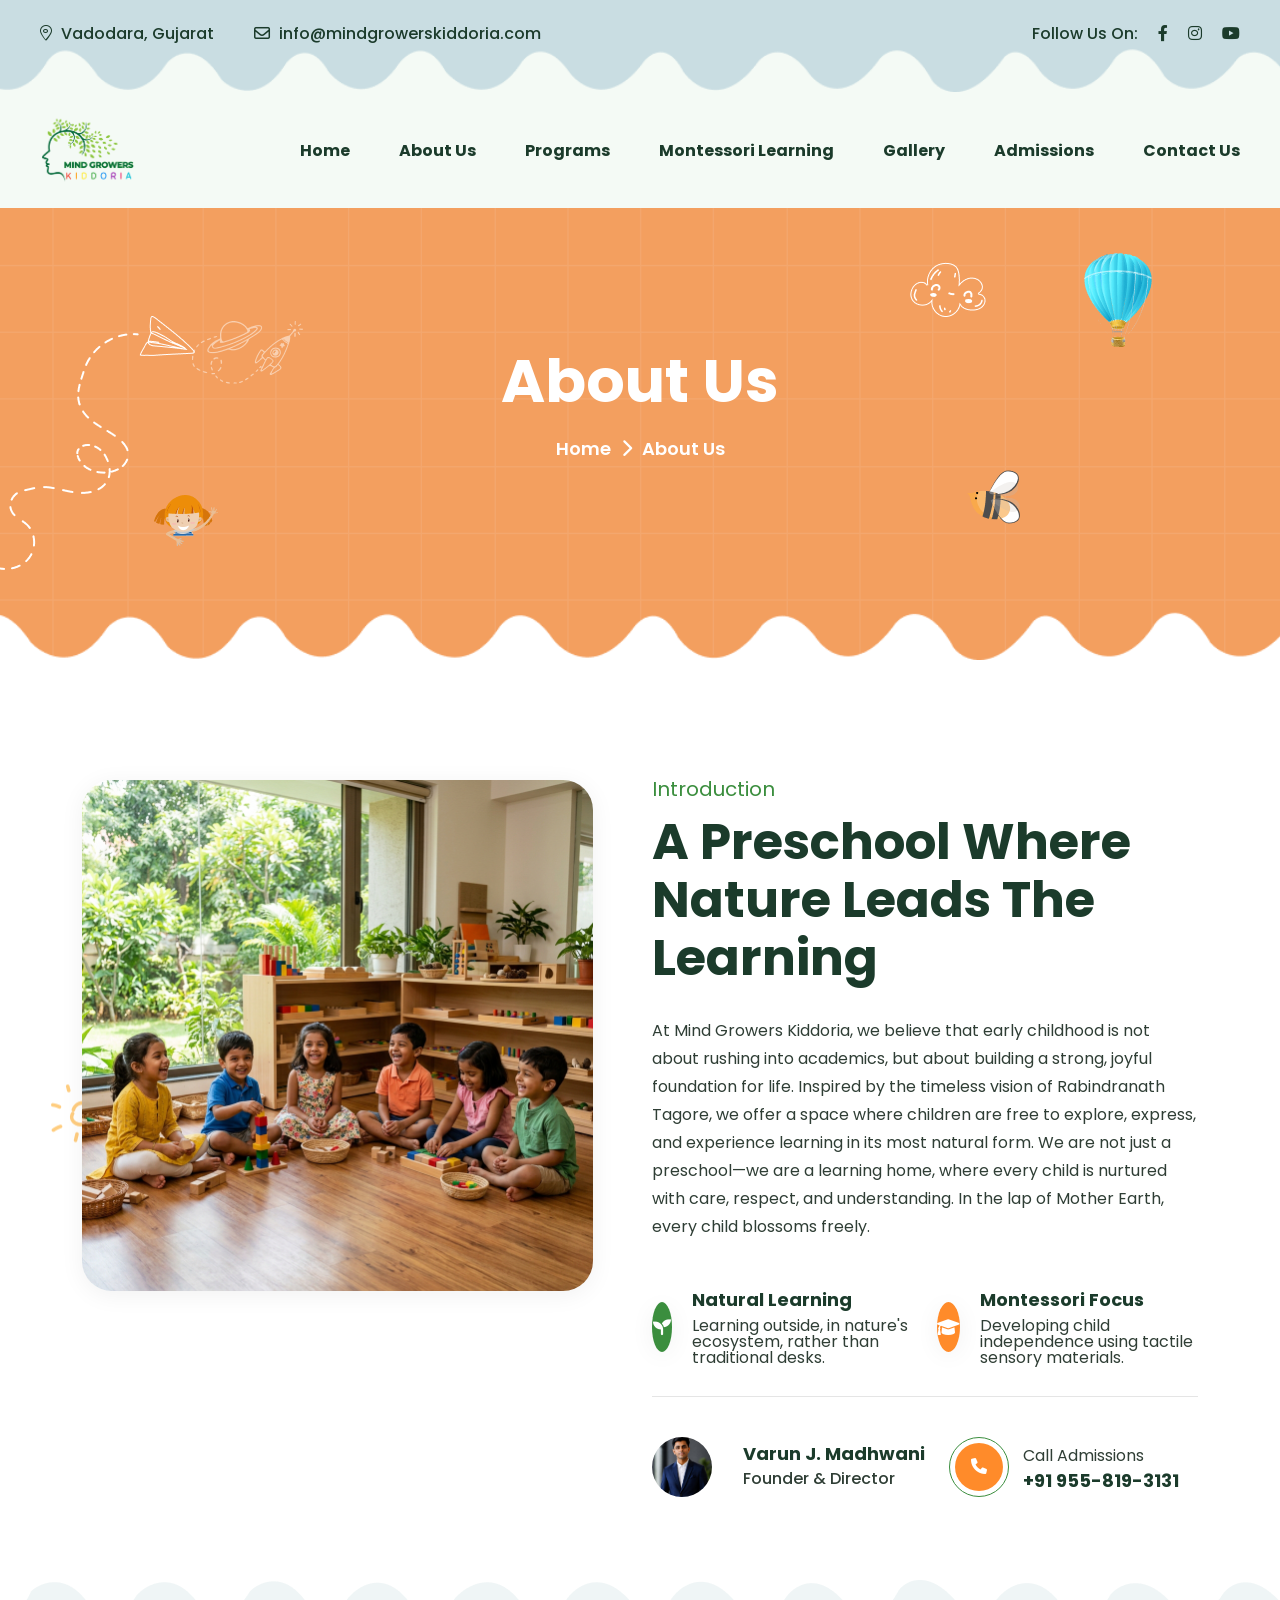
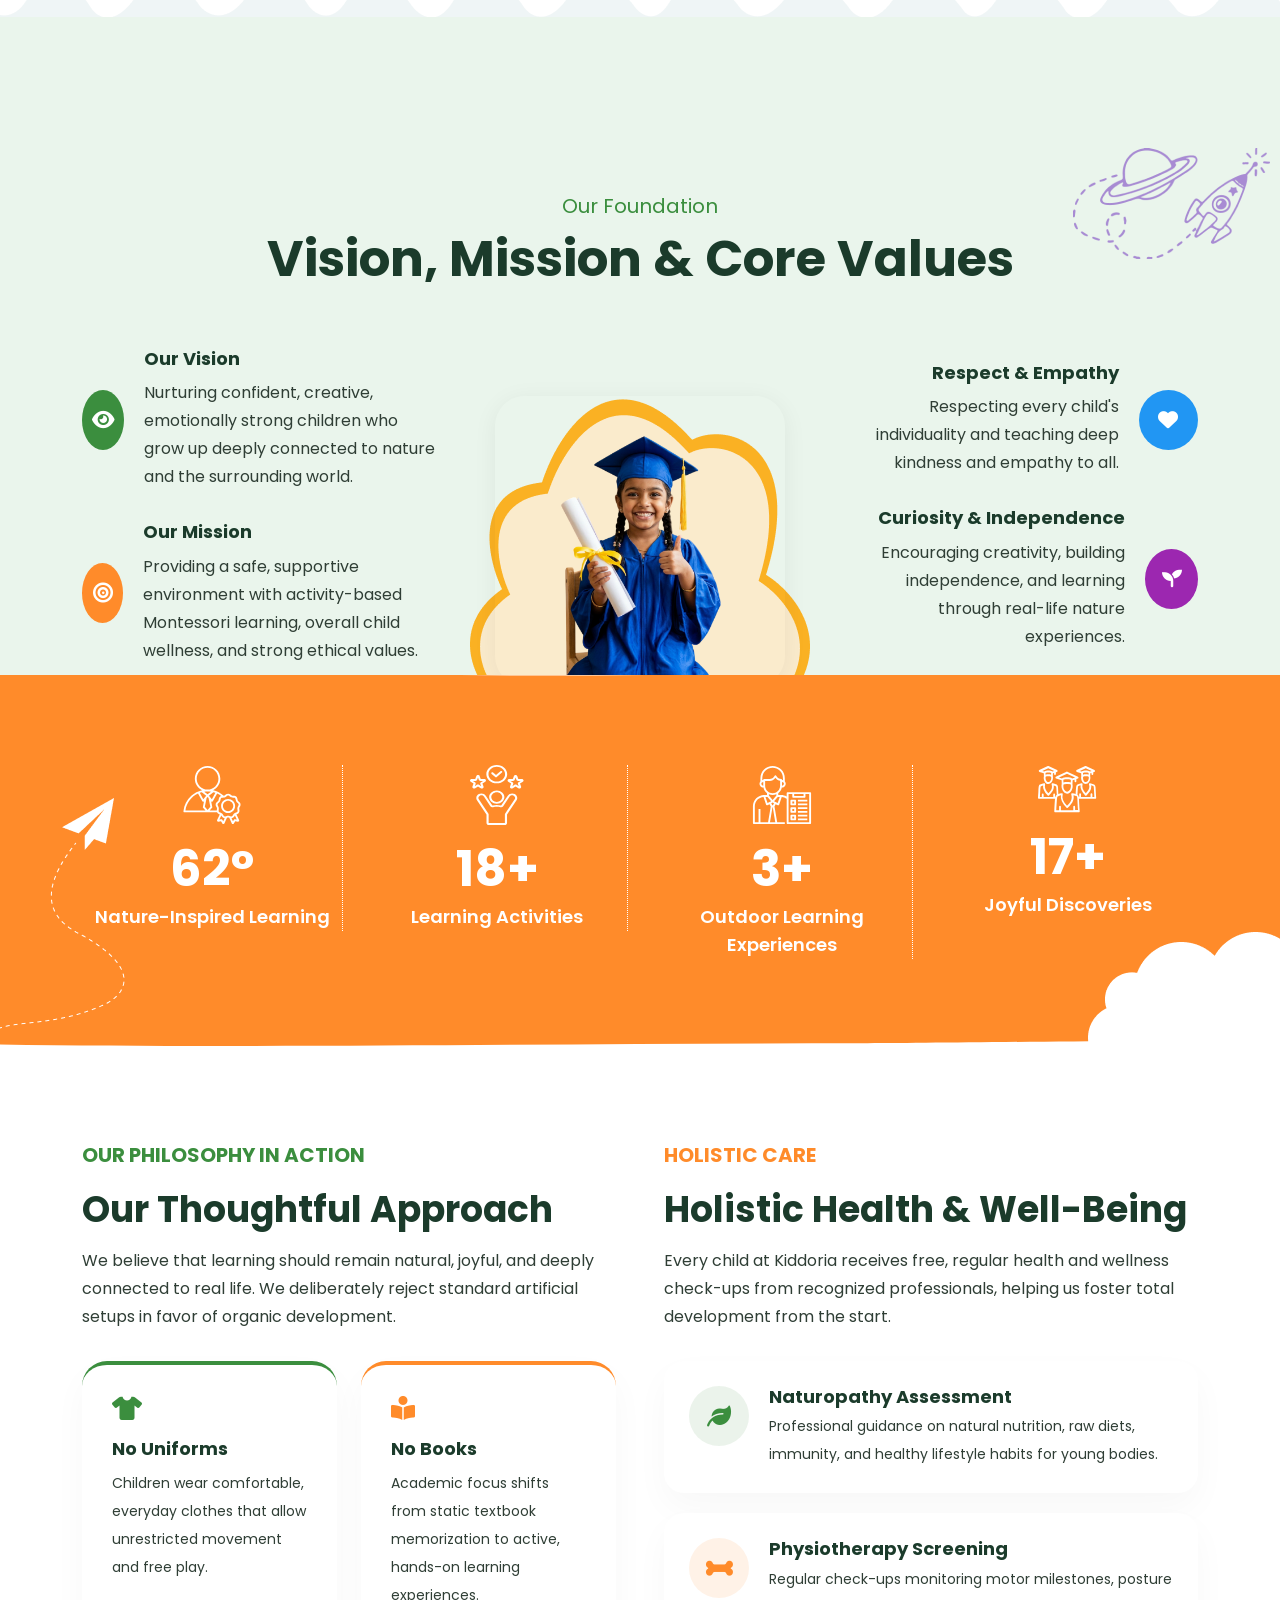
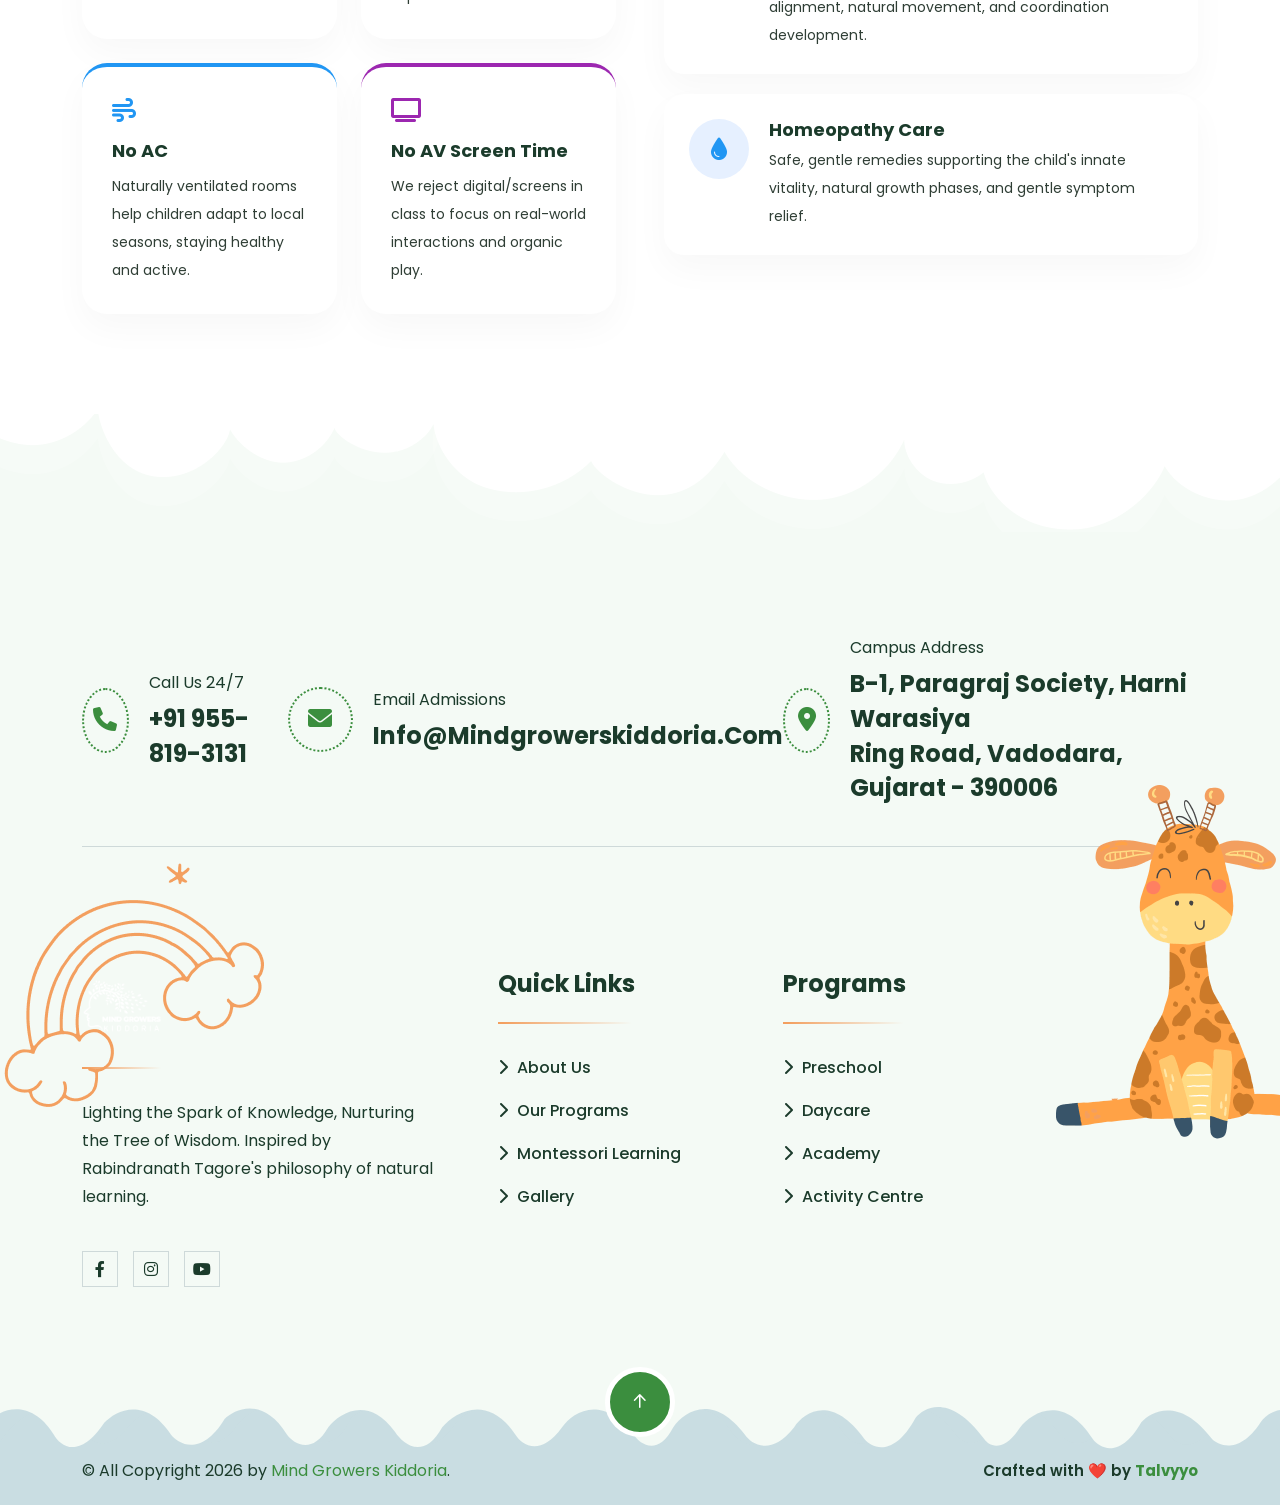
==== commit 73ddd34e: "Mind Growers website revision with Indian school-type images, social links, footer credit, and modal" ====
--- a/about.html
+++ b/about.html
@@ -39,7 +39,7 @@
             <div class="animation-preloader">
                 <div class="spinner">                
                 </div>
-                <div class="txt-loading">
+                                <div class="txt-loading">
                     <span data-text-preloader="M" class="letters-loading">
                         M
                     </span>
@@ -75,6 +75,33 @@
                     </span>
                     <span data-text-preloader="S" class="letters-loading">
                         S
+                    </span>
+                    <span data-text-preloader="&nbsp;" class="letters-loading">
+                        &nbsp;
+                    </span>
+                    <span data-text-preloader="K" class="letters-loading">
+                        K
+                    </span>
+                    <span data-text-preloader="I" class="letters-loading">
+                        I
+                    </span>
+                    <span data-text-preloader="D" class="letters-loading">
+                        D
+                    </span>
+                    <span data-text-preloader="D" class="letters-loading">
+                        D
+                    </span>
+                    <span data-text-preloader="O" class="letters-loading">
+                        O
+                    </span>
+                    <span data-text-preloader="R" class="letters-loading">
+                        R
+                    </span>
+                    <span data-text-preloader="I" class="letters-loading">
+                        I
+                    </span>
+                    <span data-text-preloader="A" class="letters-loading">
+                        A
                     </span>
                 </div>
                 <p class="text-center">Loading</p>
@@ -160,11 +187,10 @@
                                 </a>
                             </div>
                             <div class="social-icon d-flex align-items-center">
-                                <a href="#"><i class="fab fa-facebook-f"></i></a>
-                                <a href="#"><i class="fab fa-twitter"></i></a>
-                                <a href="#"><i class="fab fa-youtube"></i></a>
-                                <a href="#"><i class="fab fa-linkedin-in"></i></a>
-                            </div>
+                        <a href="https://www.facebook.com/share/18hreGQQ5e/" target="_blank"><i class="fab fa-facebook-f"></i></a>
+                        <a href="https://www.instagram.com/mindgrowerskiddoria_26?igsh=MW5sZTBxbThkbzNxbQ==" target="_blank"><i class="fab fa-instagram"></i></a>
+                        <a href="https://youtube.com/@mindgrowerskiddoria?si=B4-J8X_j2FUu4_qQ" target="_blank"><i class="fab fa-youtube"></i></a>
+                    </div>
                         </div>
                     </div>
                 </div>
@@ -191,10 +217,9 @@
                     </ul>
                     <div class="social-icon d-flex align-items-center">
                         <span>Follow Us On:</span>
-                        <a href="#"><i class="fab fa-facebook-f"></i></a>
-                        <a href="#"><i class="fab fa-twitter"></i></a>
-                        <a href="#"><i class="fa-brands fa-linkedin-in"></i></a>
-                        <a href="#"><i class="fa-brands fa-youtube"></i></a>
+                        <a href="https://www.facebook.com/share/18hreGQQ5e/" target="_blank"><i class="fab fa-facebook-f"></i></a>
+                        <a href="https://www.instagram.com/mindgrowerskiddoria_26?igsh=MW5sZTBxbThkbzNxbQ==" target="_blank"><i class="fab fa-instagram"></i></a>
+                        <a href="https://youtube.com/@mindgrowerskiddoria?si=B4-J8X_j2FUu4_qQ" target="_blank"><i class="fab fa-youtube"></i></a>
                     </div>
                 </div>
             </div>
@@ -317,7 +342,7 @@
                     <div class="row g-4">
                         <div class="col-lg-6 wow fadeInUp" data-wow-delay=".3s">
                             <div class="activities-image-items">
-                                <img src="assets/img/about/classroom.png" alt="classroom-img" style="border-radius: 30px; box-shadow: var(--box-shadow); max-width: 100%;">
+                                <img src="assets/img/about/about_intro.png" alt="classroom-img" style="border-radius: 30px; box-shadow: var(--box-shadow); max-width: 100%;">
                                 <div class="radius-shape">
                                     <img src="assets/img/about/radius-shape.png" alt="shape-img">
                                 </div>
@@ -363,7 +388,7 @@
                                 </div>
                                 <div class="about-author" style="margin-top: 30px;">
                                     <div class="author-image wow fadeInUp" data-wow-delay=".3s" style="display: flex; align-items: center;">
-                                        <img src="assets/img/founder/founder.png" alt="Varun J. Madhwani" style="border-radius: 50%; width: 60px; height: 60px; object-fit: cover;">
+                                        <img src="assets/img/founder/founder.jpeg" alt="Varun J. Madhwani" style="border-radius: 50%; width: 60px; height: 60px; object-fit: cover;">
                                         <div class="content ms-3">
                                             <h6>Varun J. Madhwani</h6>
                                             <p>Founder & Director</p>
@@ -482,8 +507,8 @@
                                     <img src="assets/img/counter/icon-1.svg" alt="img">
                                 </div>
                                 <div class="content">
-                                    <h2><span class="count">25</span>+</h2>
-                                    <p>Year of Experience</p>
+                                    <h2><span class="count">360</span>°</h2>
+                                    <p>Nature-Inspired Learning</p>
                                 </div>
                             </div>
                         </div>
@@ -493,8 +518,8 @@
                                     <img src="assets/img/counter/icon-2.svg" alt="img">
                                 </div>
                                 <div class="content">
-                                    <h2><span class="count">6,500</span>+</h2>
-                                    <p>Class Completed</p>
+                                    <h2><span class="count">108</span>+</h2>
+                                    <p>Learning Activities</p>
                                 </div>
                             </div>
                         </div>
@@ -504,8 +529,8 @@
                                     <img src="assets/img/counter/icon-3.svg" alt="img">
                                 </div>
                                 <div class="content">
-                                    <h2><span class="count">100</span>+</h2>
-                                    <p>Experts Instructors</p>
+                                    <h2><span class="count">18</span>+</h2>
+                                    <p>Outdoor Learning Experiences</p>
                                 </div>
                             </div>
                         </div>
@@ -515,8 +540,8 @@
                                     <img src="assets/img/counter/icon-4.svg" alt="img">
                                 </div>
                                 <div class="content">
-                                    <h2><span class="count">6,561</span>+</h2>
-                                    <p>Students Enroll</p>
+                                    <h2><span class="count">99</span>+</h2>
+                                    <p>Joyful Discoveries</p>
                                 </div>
                             </div>
                         </div>
@@ -864,7 +889,7 @@
                             <div class="single-footer-widget">
                                 <div class="widget-head">
                                     <a href="index.html">
-                                        <img src="assets/img/logo/logo-white.png" alt="logo-img" style="max-height: 80px;">
+                                        <img src="assets/img/logo/logo.png" alt="logo-img" class="footer-logo-img" style="max-height: 80px;">
                                     </a>
                                 </div>
                                 <div class="footer-content">
@@ -872,11 +897,10 @@
                                         Lighting the Spark of Knowledge, Nurturing the Tree of Wisdom. Inspired by Rabindranath Tagore's philosophy of natural learning.
                                     </p>
                                     <div class="social-icon d-flex align-items-center">
-                                        <a href="#"><i class="fab fa-facebook-f"></i></a>
-                                        <a href="#"><i class="fab fa-twitter"></i></a>
-                                        <a href="#"><i class="fa-brands fa-linkedin-in"></i></a>
-                                        <a href="#"><i class="fa-brands fa-youtube"></i></a>
-                                    </div>
+                        <a href="https://www.facebook.com/share/18hreGQQ5e/" target="_blank"><i class="fab fa-facebook-f"></i></a>
+                        <a href="https://www.instagram.com/mindgrowerskiddoria_26?igsh=MW5sZTBxbThkbzNxbQ==" target="_blank"><i class="fab fa-instagram"></i></a>
+                        <a href="https://youtube.com/@mindgrowerskiddoria?si=B4-J8X_j2FUu4_qQ" target="_blank"><i class="fab fa-youtube"></i></a>
+                    </div>
                                 </div>
                             </div>
                         </div>
@@ -956,20 +980,11 @@
                 <div class="container">
                     <div class="footer-wrapper d-flex align-items-center justify-content-between">
                         <p class="wow fadeInLeft color-2" data-wow-delay=".3s">
-                            © All Copyright 2026 by <a href="index.html">Mind Growers Kiddoria</a>. Designed & Developed by Talvyyo.
+                            © All Copyright 2026 by <a href="index.html">Mind Growers Kiddoria</a>.
                         </p>
-                        <ul class="footer-menu wow fadeInRight" data-wow-delay=".5s">
-                            <li>
-                                <a href="terms-conditions.html">
-                                    Terms & Conditions
-                                </a>
-                            </li>
-                            <li>
-                                <a href="privacy-policy.html">
-                                    Privacy Policy
-                                </a>
-                            </li>
-                        </ul>
+                        <div class="footer-crafted wow fadeInRight" data-wow-delay=".5s" style="color: var(--header); font-size: 15px; font-weight: 600;">
+                            Crafted with ❤️ by <a href="https://talvyyo.com" target="_blank" rel="noopener noreferrer" style="color: var(--theme); font-weight: 700; text-decoration: none;">Talvyyo</a>
+                        </div>
                     </div>
                 </div>
                 <a href="#" id="scrollUp" class="scroll-icon">
@@ -983,7 +998,7 @@
             <div class="modal-dialog modal-dialog-centered modal-lg">
                 <div class="modal-content" style="border-radius: 30px; overflow: hidden; border: none; box-shadow: 0 25px 50px rgba(0,0,0,0.15);">
                     <div class="modal-header" style="border-bottom: none; padding: 30px 40px 10px; position: relative;">
-                        <button type="button" class="btn-close" data-bs-dismiss="modal" aria-label="Close" style="position: absolute; top: 30px; right: 40px; background-color: var(--bg2); border-radius: 50%; padding: 10px; font-size: 14px; opacity: 0.8; transition: all 0.3s ease; border: none; width: 36px; height: 36px; display: flex; align-items: center; justify-content: center;"></button>
+                        <button type="button" class="btn-close" data-bs-dismiss="modal" aria-label="Close" onclick="const m = document.getElementById('bookVisitModal'); (bootstrap.Modal.getInstance(m) || new bootstrap.Modal(m)).hide();" style="position: absolute; top: 30px; right: 40px; background-color: var(--bg2); border-radius: 50%; padding: 10px; font-size: 14px; opacity: 0.8; transition: all 0.3s ease; border: none; width: 36px; height: 36px; display: flex; align-items: center; justify-content: center; z-index: 1050 !important; cursor: pointer !important;"></button>
                     </div>
                     <div class="modal-body" style="padding: 10px 40px 40px;">
                         <div class="contact-form-card" style="box-shadow: none; padding: 0; border: none; background: transparent;">
--- a/assets/css/custom.css
+++ b/assets/css/custom.css
@@ -1112,4 +1112,139 @@
 .env-showcase-section .feature-value-items .feature-value-image {
   max-width: 500px !important;
   margin: 0 auto !important;
+}
+
+/* --- CUSTOM PRELOADER ANIMATION OVERRIDE --- */
+/* Override animation settings to prevent 3D rotation collisions */
+.preloader .animation-preloader .txt-loading .letters-loading::before {
+  animation: letters-loading-new 3s infinite !important;
+  transform: none !important;
+  top: 0 !important;
+}
+
+@keyframes letters-loading-new {
+  0%, 75%, 100% {
+    opacity: 0.15;
+    transform: translateY(10px);
+  }
+  35%, 65% {
+    opacity: 1;
+    transform: translateY(0);
+  }
+}
+
+/* Specific sequential delays for all 21 letters of 'MIND GROWERS KIDDORIA' */
+.preloader .animation-preloader .txt-loading .letters-loading:nth-child(1):before { animation-delay: 0.05s !important; }
+.preloader .animation-preloader .txt-loading .letters-loading:nth-child(2):before { animation-delay: 0.10s !important; }
+.preloader .animation-preloader .txt-loading .letters-loading:nth-child(3):before { animation-delay: 0.15s !important; }
+.preloader .animation-preloader .txt-loading .letters-loading:nth-child(4):before { animation-delay: 0.20s !important; }
+.preloader .animation-preloader .txt-loading .letters-loading:nth-child(5):before { animation-delay: 0.25s !important; }
+.preloader .animation-preloader .txt-loading .letters-loading:nth-child(6):before { animation-delay: 0.30s !important; }
+.preloader .animation-preloader .txt-loading .letters-loading:nth-child(7):before { animation-delay: 0.35s !important; }
+.preloader .animation-preloader .txt-loading .letters-loading:nth-child(8):before { animation-delay: 0.40s !important; }
+.preloader .animation-preloader .txt-loading .letters-loading:nth-child(9):before { animation-delay: 0.45s !important; }
+.preloader .animation-preloader .txt-loading .letters-loading:nth-child(10):before { animation-delay: 0.50s !important; }
+.preloader .animation-preloader .txt-loading .letters-loading:nth-child(11):before { animation-delay: 0.55s !important; }
+.preloader .animation-preloader .txt-loading .letters-loading:nth-child(12):before { animation-delay: 0.60s !important; }
+.preloader .animation-preloader .txt-loading .letters-loading:nth-child(13):before { animation-delay: 0.65s !important; }
+.preloader .animation-preloader .txt-loading .letters-loading:nth-child(14):before { animation-delay: 0.70s !important; }
+.preloader .animation-preloader .txt-loading .letters-loading:nth-child(15):before { animation-delay: 0.75s !important; }
+.preloader .animation-preloader .txt-loading .letters-loading:nth-child(16):before { animation-delay: 0.80s !important; }
+.preloader .animation-preloader .txt-loading .letters-loading:nth-child(17):before { animation-delay: 0.85s !important; }
+.preloader .animation-preloader .txt-loading .letters-loading:nth-child(18):before { animation-delay: 0.90s !important; }
+.preloader .animation-preloader .txt-loading .letters-loading:nth-child(19):before { animation-delay: 0.95s !important; }
+.preloader .animation-preloader .txt-loading .letters-loading:nth-child(20):before { animation-delay: 1.00s !important; }
+.preloader .animation-preloader .txt-loading .letters-loading:nth-child(21):before { animation-delay: 1.05s !important; }
+
+/* --- HEADER LOGO SIZING & RESPONSIVENESS --- */
+.header-logo img {
+  max-height: 95px !important;
+  width: auto;
+  transition: all 0.3s ease;
+}
+
+@media (max-width: 767px) {
+  .header-logo img {
+    max-height: 80px !important;
+  }
+}
+
+/* --- HERO SECTION BOTTOM PADDING INCREASE --- */
+.hero-1 {
+  padding-bottom: 150px !important; /* Increased from 40px */
+}
+
+@media (max-width: 991px) {
+  .hero-1 {
+    padding-bottom: 80px !important; /* Increased from 0px */
+  }
+}
+
+/* --- OUR PHILOSOPHY IMAGE MASK FIX --- */
+.about-activities-wrapper .activities-img-items .activities-image {
+  -webkit-mask: url('data:image/svg+xml;utf8,<svg xmlns="http://www.w3.org/2000/svg" viewBox="0 0 508 485"><path fill-rule="evenodd" clip-rule="evenodd" d="M273.307 22.3171C313.958 21.7364 354.018 -9.9391 392.233 3.1801C429.93 16.1214 448.114 56.8471 468.691 89.3925C487.204 118.672 501.176 150.33 506.594 184.055C511.646 215.497 501.66 246.444 499.018 278.149C496.315 310.595 504.839 344.713 490.737 374.404C476.393 404.605 448.022 426.759 419.387 445.812C390.95 464.733 359.473 482.18 324.811 484.809C290.921 487.38 261.165 463.161 227.293 460.384C188.086 457.169 146.979 481.781 110.746 467.257C75.3239 453.059 46.6799 419.717 37.6358 384.361C28.4117 348.301 68.3117 313.334 62.0057 276.717C55.164 236.989 -9.04387 211.189 1.08003 172.094C10.8117 134.513 77.5118 141.105 104.627 112.126C132.07 82.7954 119.879 25.7702 155.969 6.55486C190.772 -11.9748 233.369 22.8875 273.307 22.3171Z" /></svg>') no-repeat center center / cover !important;
+  mask: url('data:image/svg+xml;utf8,<svg xmlns="http://www.w3.org/2000/svg" viewBox="0 0 508 485"><path fill-rule="evenodd" clip-rule="evenodd" d="M273.307 22.3171C313.958 21.7364 354.018 -9.9391 392.233 3.1801C429.93 16.1214 448.114 56.8471 468.691 89.3925C487.204 118.672 501.176 150.33 506.594 184.055C511.646 215.497 501.66 246.444 499.018 278.149C496.315 310.595 504.839 344.713 490.737 374.404C476.393 404.605 448.022 426.759 419.387 445.812C390.95 464.733 359.473 482.18 324.811 484.809C290.921 487.38 261.165 463.161 227.293 460.384C188.086 457.169 146.979 481.781 110.746 467.257C75.3239 453.059 46.6799 419.717 37.6358 384.361C28.4117 348.301 68.3117 313.334 62.0057 276.717C55.164 236.989 -9.04387 211.189 1.08003 172.094C10.8117 134.513 77.5118 141.105 104.627 112.126C132.07 82.7954 119.879 25.7702 155.969 6.55486C190.772 -11.9748 233.369 22.8875 273.307 22.3171Z" /></svg>') no-repeat center center / cover !important;
+}
+
+.about-activities-wrapper .activities-img-items .activities-image img {
+  object-fit: cover !important;
+  border-radius: 0 !important;
+  box-shadow: none !important;
+}
+
+/* --- FOOTER LOGO TRANSPARENCY FIX --- */
+.footer-logo-img {
+  filter: brightness(0) invert(1) !important;
+}
+
+/* --- ADMISSION PROCESS CONNECTOR OVERLAP FIX --- */
+@media (min-width: 1200px) and (max-width: 1399px) {
+  .process-work-wrapper .work-process-items .line-shape {
+    right: -40% !important;
+    width: 100px !important;
+  }
+  .process-work-wrapper .work-process-items .line-shape-2 {
+    right: -40% !important;
+    width: 100px !important;
+    top: -20% !important;
+  }
+  .process-work-wrapper .work-process-items .line-shape img,
+  .process-work-wrapper .work-process-items .line-shape-2 img {
+    width: 100% !important;
+    height: auto !important;
+  }
+}
+
+/* --- CTA GRADUATION GIRL IMAGE SIZING & CENTERING FIX --- */
+.cta-wrapper .cta-image {
+  text-align: center !important;
+  margin-bottom: -170px !important; /* Pull it down to remove bottom gap! */
+}
+
+.cta-wrapper .cta-image .cta-shape {
+  left: 50% !important;
+  transform: translateX(-50%) !important;
+}
+
+.cta-wrapper .cta-image img {
+  max-width: 380px !important; /* Constrain width so it fits beautifully! */
+  height: auto !important;
+  display: inline-block;
+}
+
+@media (max-width: 991px) {
+  .cta-wrapper .cta-image {
+    margin-bottom: -110px !important; /* Slightly smaller pull on tablets/mobiles */
+  }
+  .cta-wrapper .cta-image img {
+    max-width: 300px !important; /* Slightly smaller on tablets/mobiles */
+  }
+}
+
+/* --- FOOTER CRAFTED ATTRIBUTION --- */
+.footer-crafted a {
+  transition: all 0.3s ease !important;
+}
+.footer-crafted a:hover {
+  color: var(--theme2) !important;
 }
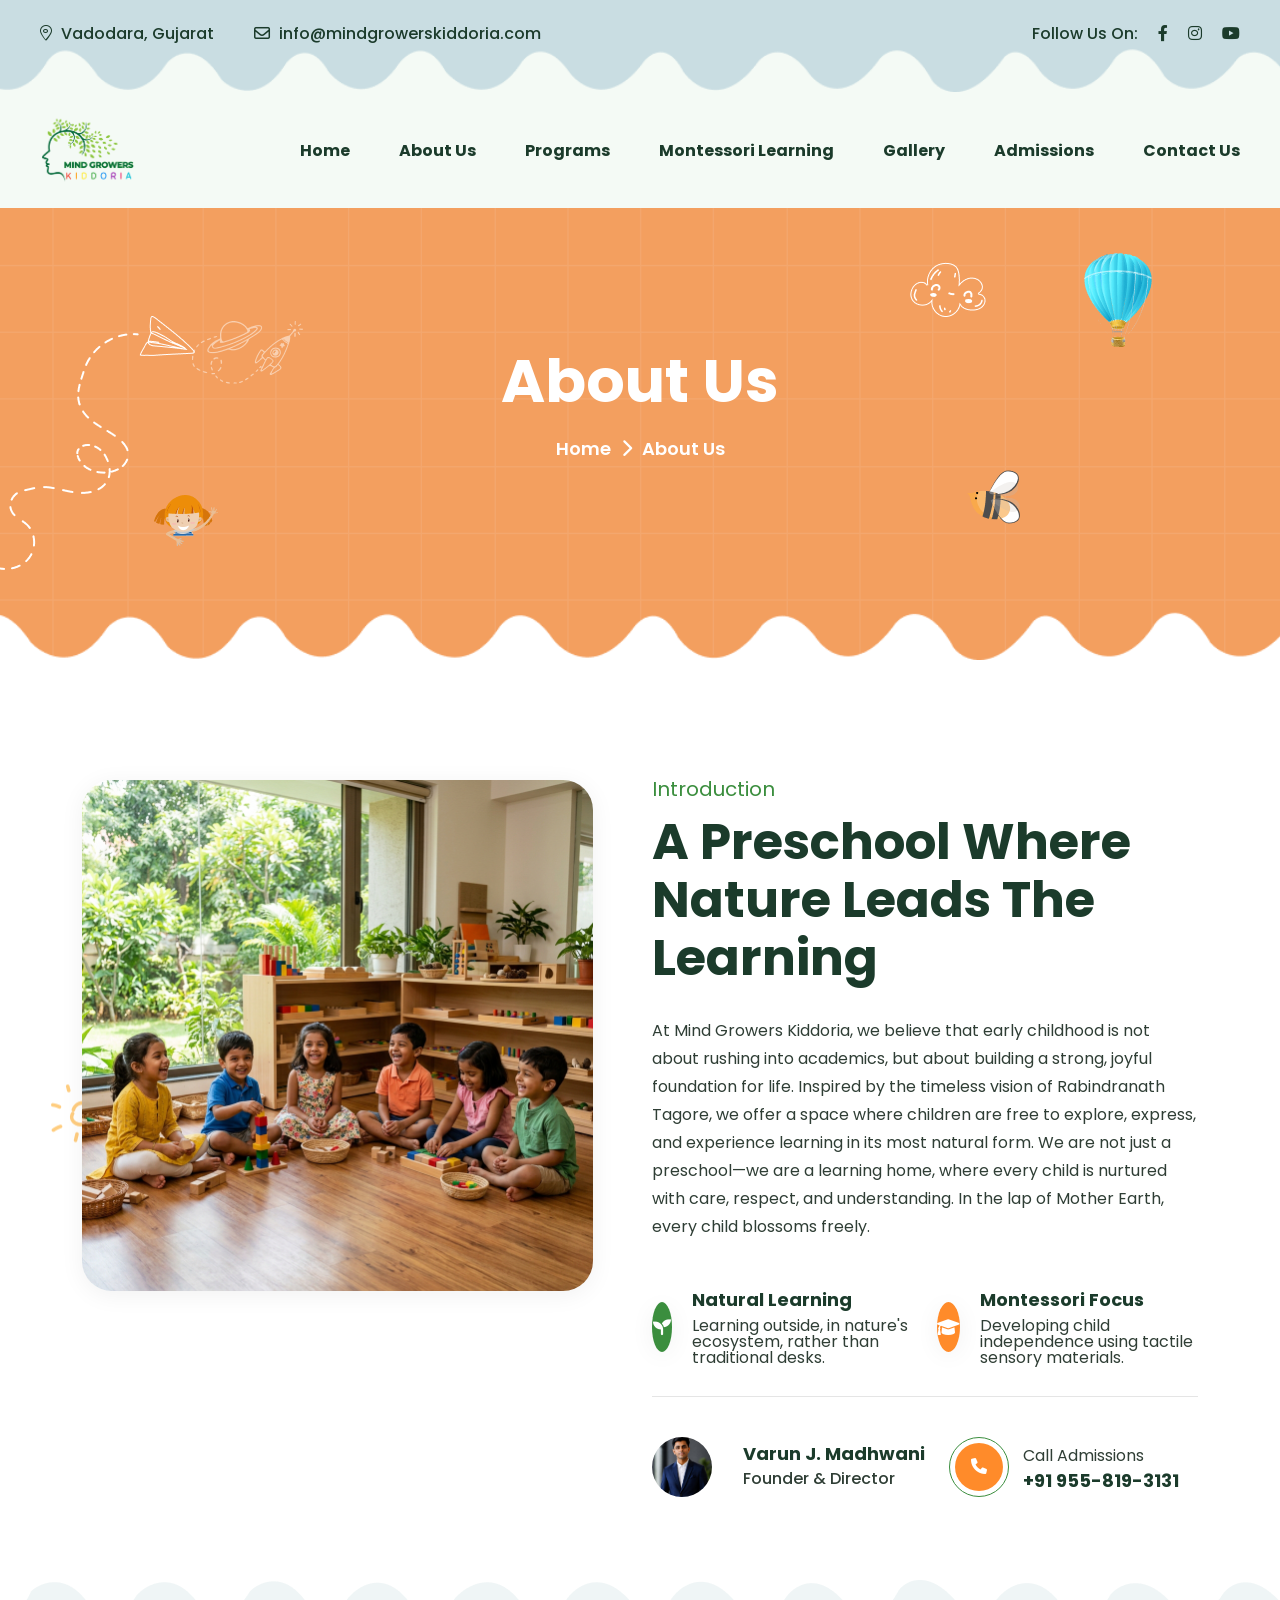
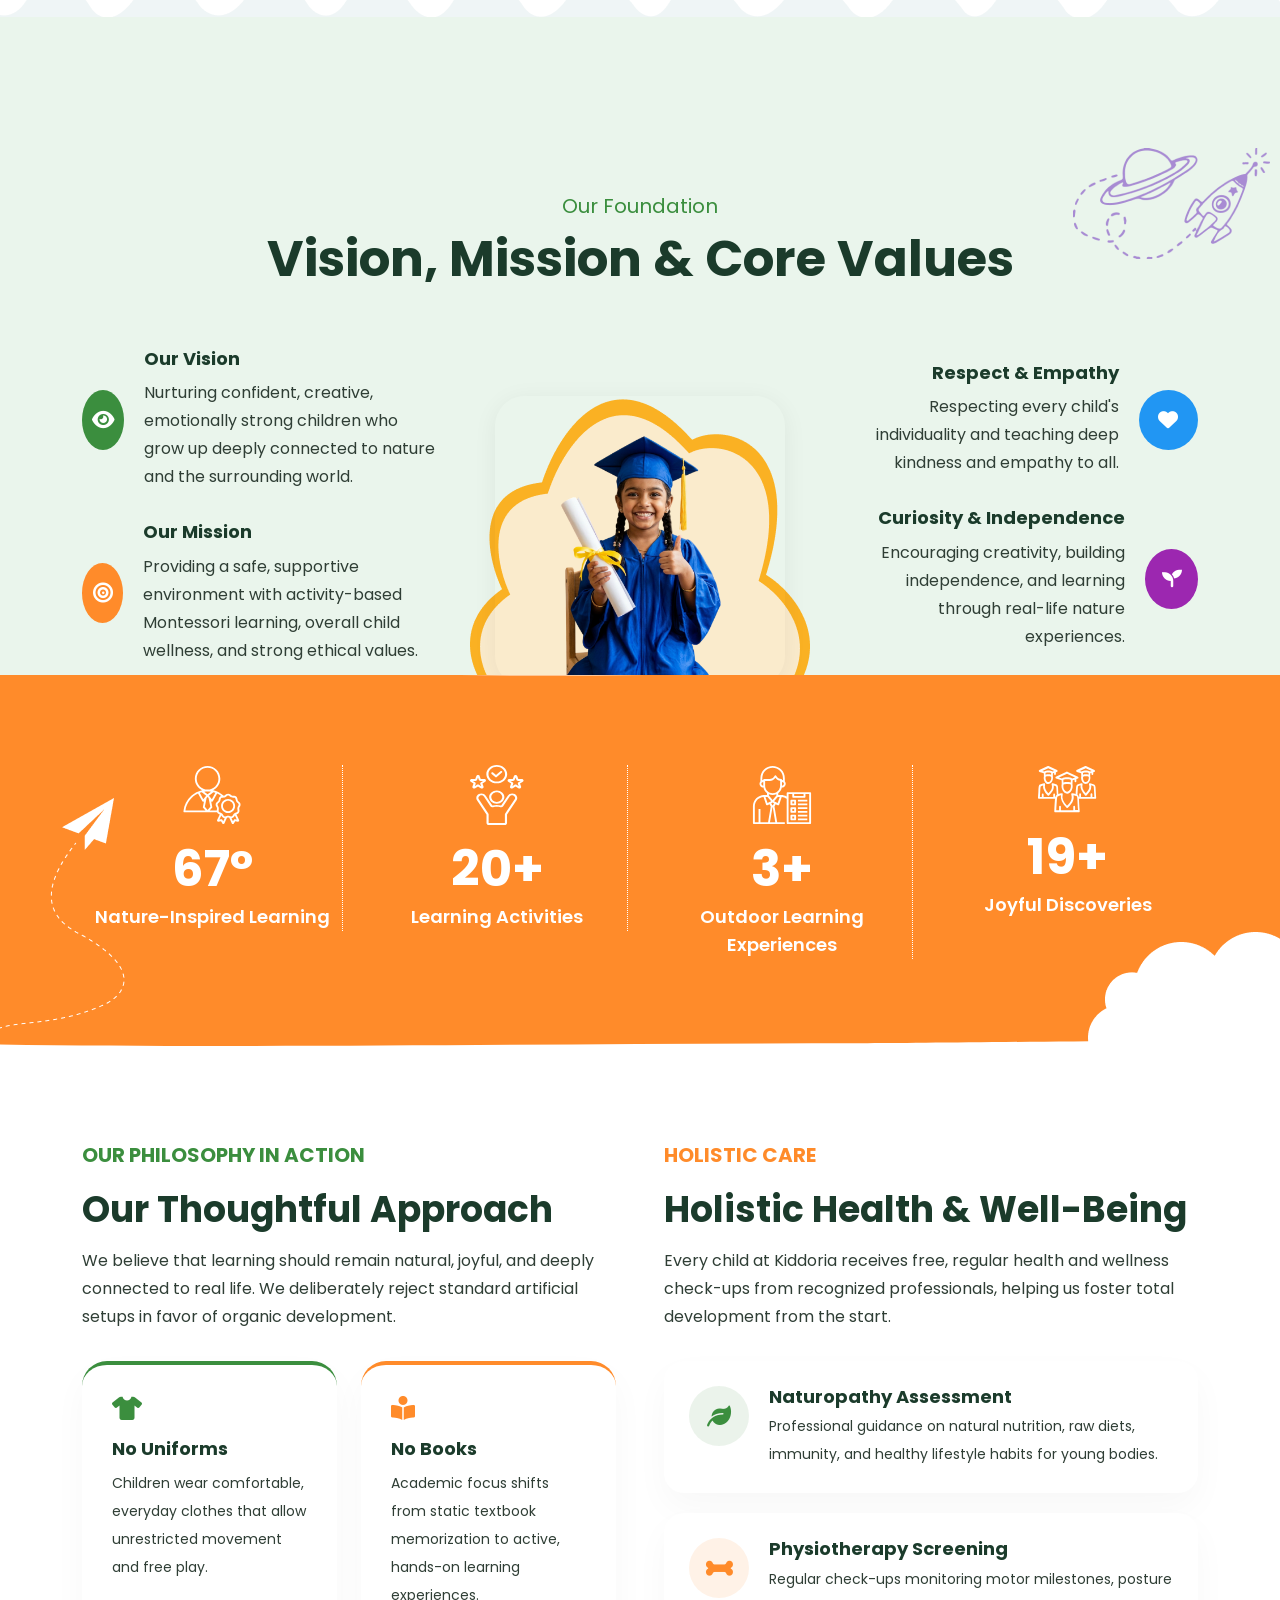
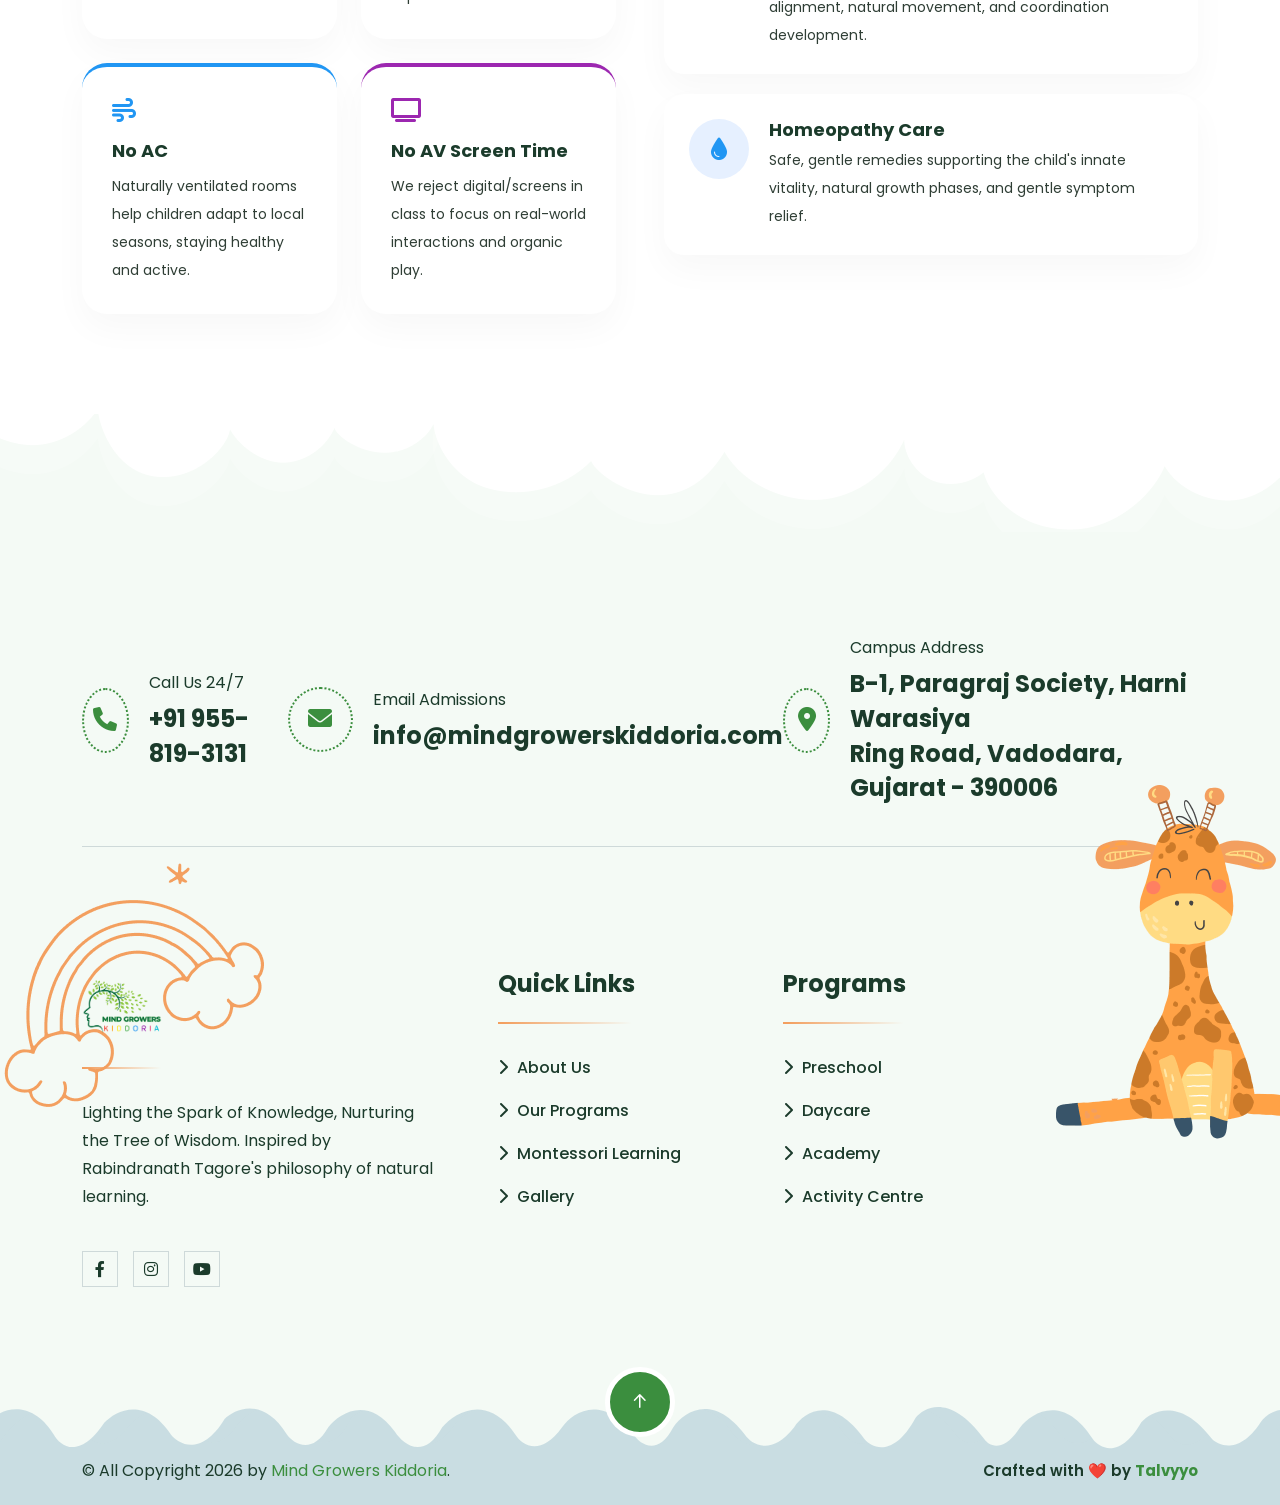
==== commit 6087d62e: "Fix social icons, update operating hours, global email casing, layout issues, slideshow additions, v" ====
--- a/about.html
+++ b/about.html
@@ -169,7 +169,7 @@
                                         <i class="fal fa-clock"></i>
                                     </div>
                                     <div class="offcanvas__contact-text">
-                                        <a target="_blank" href="#">Mon - Fri: 08:30 AM - 04:30 PM</a>
+                                        <a target="_blank" href="#">Mon - Fri: 08:30 AM - 08:30 PM</a>
                                     </div>
                                 </li>
                                 <li class="d-flex align-items-center">
--- a/assets/css/custom.css
+++ b/assets/css/custom.css
@@ -1194,7 +1194,7 @@
 
 /* --- FOOTER LOGO TRANSPARENCY FIX --- */
 .footer-logo-img {
-  filter: brightness(0) invert(1) !important;
+  /* Keep original colored logo for light background footer */
 }
 
 /* --- ADMISSION PROCESS CONNECTOR OVERLAP FIX --- */
@@ -1247,4 +1247,125 @@
 }
 .footer-crafted a:hover {
   color: var(--theme2) !important;
+}
+
+/* --- OFFCANVAS LAYOUT & MOBILE LOGO IMPROVEMENTS --- */
+.offcanvas__wrapper .offcanvas__content .offcanvas__contact ul li {
+  display: flex !important;
+  align-items: flex-start !important;
+}
+
+.offcanvas__wrapper .offcanvas__content .offcanvas__contact ul li .offcanvas__contact-icon {
+  margin-top: 4px;
+}
+
+.offcanvas__wrapper .offcanvas__content .offcanvas__contact ul li a[href^="mailto:"] {
+  text-transform: lowercase !important;
+  word-break: break-all !important;
+}
+
+.offcanvas__logo a img {
+  width: auto !important;
+  height: auto !important;
+  max-width: 170px !important;
+  max-height: 85px !important;
+  object-fit: contain;
+}
+
+@media (max-width: 450px) {
+  .offcanvas__wrapper .offcanvas__content .offcanvas__contact ul li {
+    font-size: 14px !important;
+  }
+}
+
+/* --- GLOBAL EMAIL CASE RESET --- */
+a[href^="mailto:"] {
+  text-transform: lowercase !important;
+}
+
+/* --- GALLERY SWIPER SLIDER STYLING --- */
+.gallery-swiper {
+  padding: 10px 10px 60px 10px !important;
+  overflow: visible !important;
+}
+
+.gallery-swiper .swiper-pagination-bullet-active {
+  background: var(--theme) !important;
+}
+
+.gallery-swiper .swiper-dot {
+  margin-top: 35px !important;
+}
+
+.gallery-swiper .swiper-dot::before,
+.gallery-swiper .swiper-dot::after {
+  display: none !important;
+}
+
+/* --- MOBILE NAVIGATION ROBUSTNESS FALLBACK --- */
+@media (max-width: 1199px) {
+  .main-menu {
+    display: none !important;
+  }
+}
+
+/* --- RESPONSIVE GALLERY HEADINGS & VIDEO PLAYER --- */
+.gallery-section-title h2 {
+  font-size: 38px;
+  font-weight: 800;
+  color: var(--header);
+  font-family: 'Quicksand', sans-serif !important;
+}
+
+.gallery-section-title span {
+  color: var(--theme2);
+  font-weight: 700;
+  text-transform: uppercase;
+  letter-spacing: 1.5px;
+  display: block;
+  margin-bottom: 8px;
+}
+
+.gallery-section-title .title-divider {
+  width: 80px;
+  height: 4px;
+  background: var(--theme);
+  margin: 15px auto 0 auto;
+  border-radius: 2px;
+}
+
+.camp-video-title {
+  color: var(--header);
+  font-size: 28px;
+  font-weight: 700;
+  font-family: 'Quicksand', sans-serif !important;
+  margin-bottom: 20px;
+}
+
+.camp-video-wrapper {
+  position: relative;
+  border-radius: 20px;
+  overflow: hidden;
+  box-shadow: 0 15px 40px rgba(0, 0, 0, 0.1);
+  border: 8px solid #fff;
+  background: #000;
+  line-height: 0;
+}
+
+@media (max-width: 767px) {
+  .gallery-section-title h2 {
+    font-size: 28px !important;
+  }
+  .gallery-section-title span {
+    font-size: 14px !important;
+    letter-spacing: 1px !important;
+  }
+  .camp-video-title {
+    font-size: 22px !important;
+    margin-bottom: 15px !important;
+  }
+  .camp-video-wrapper {
+    border: 4px solid #fff !important;
+    border-radius: 12px !important;
+  }
 }
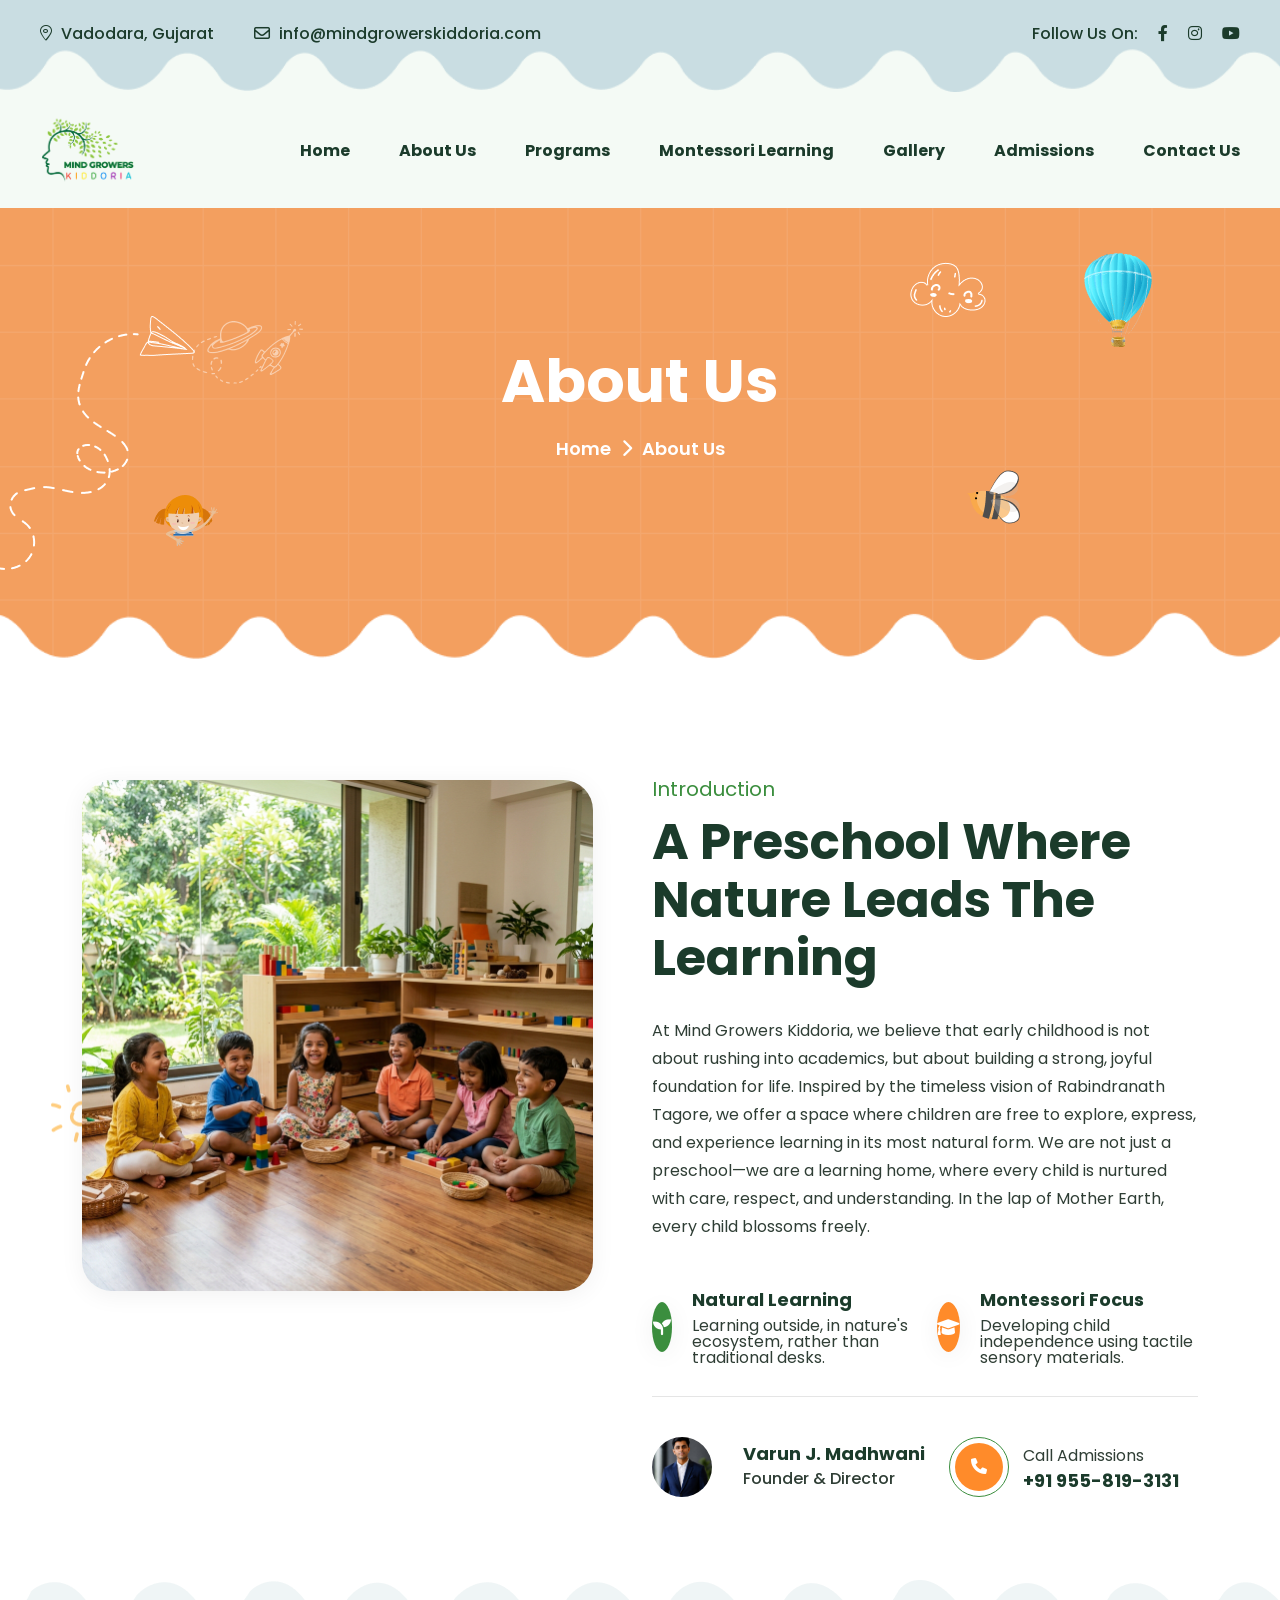
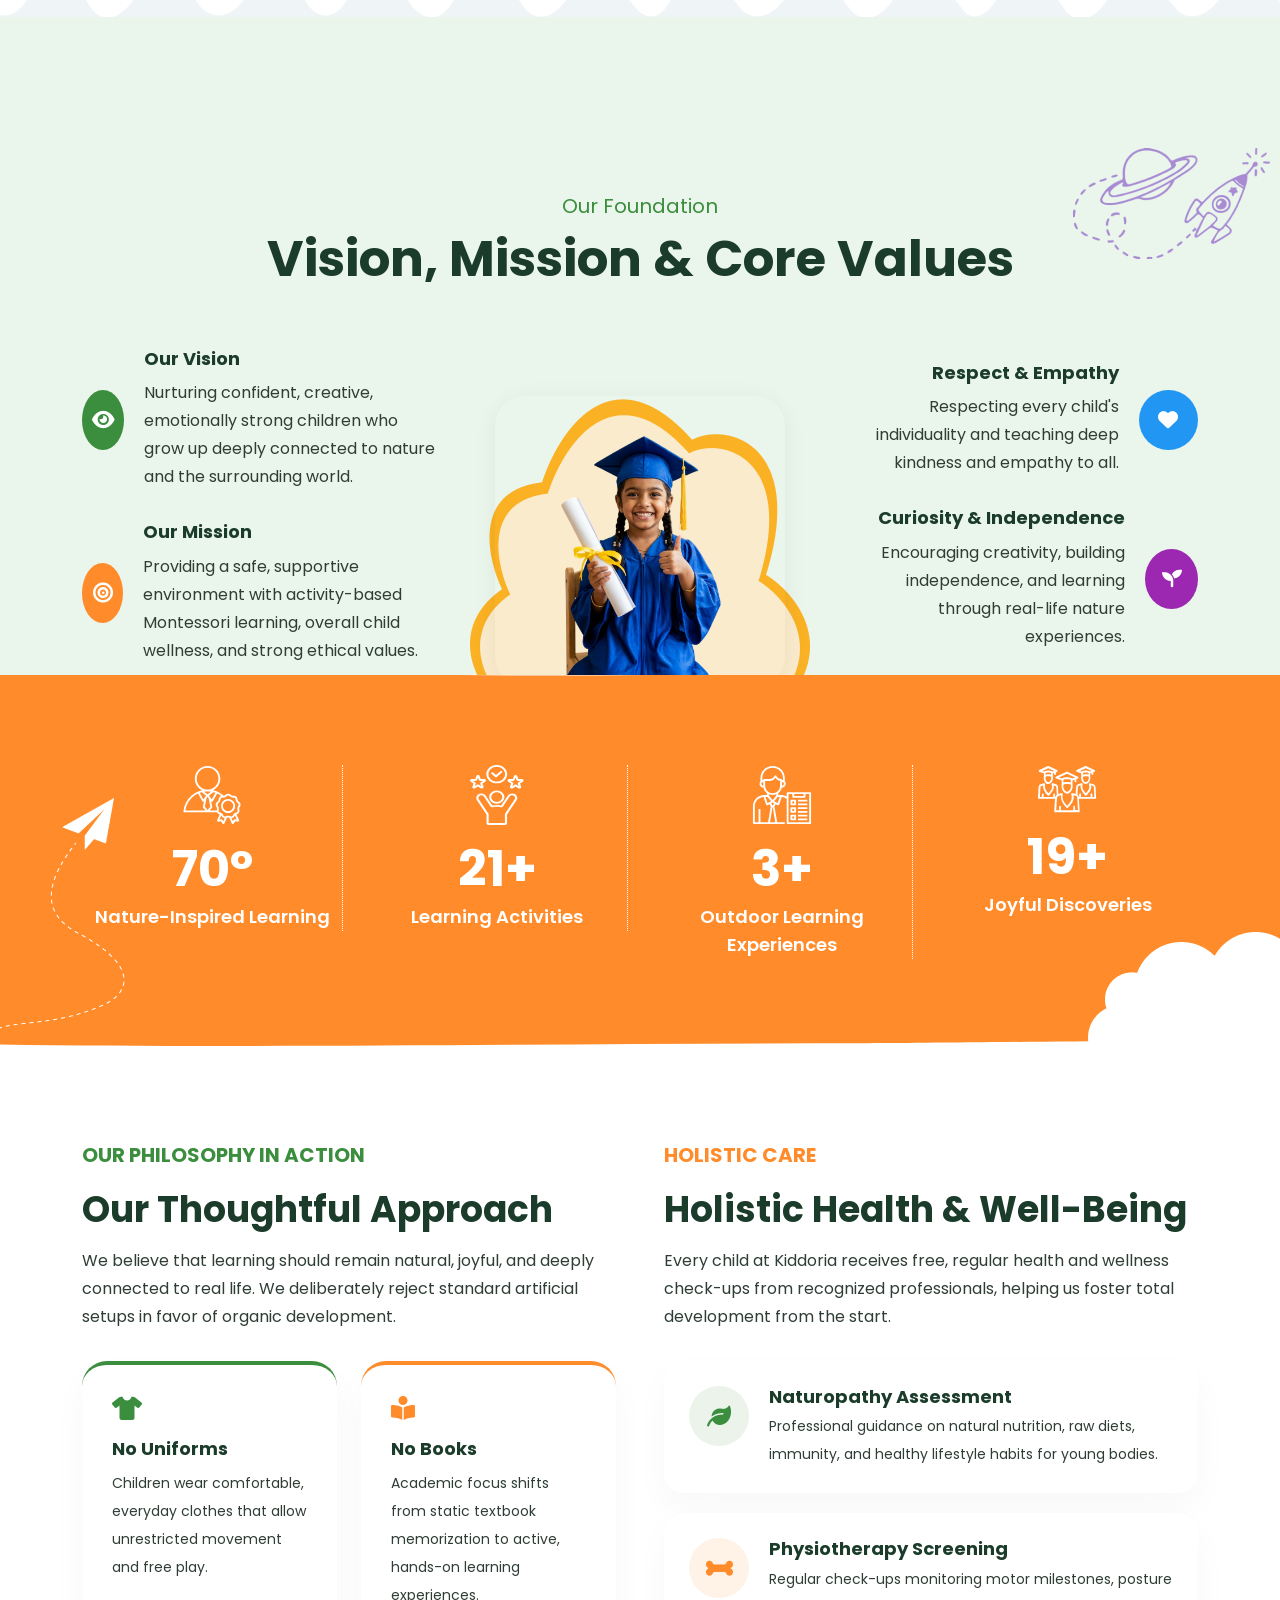
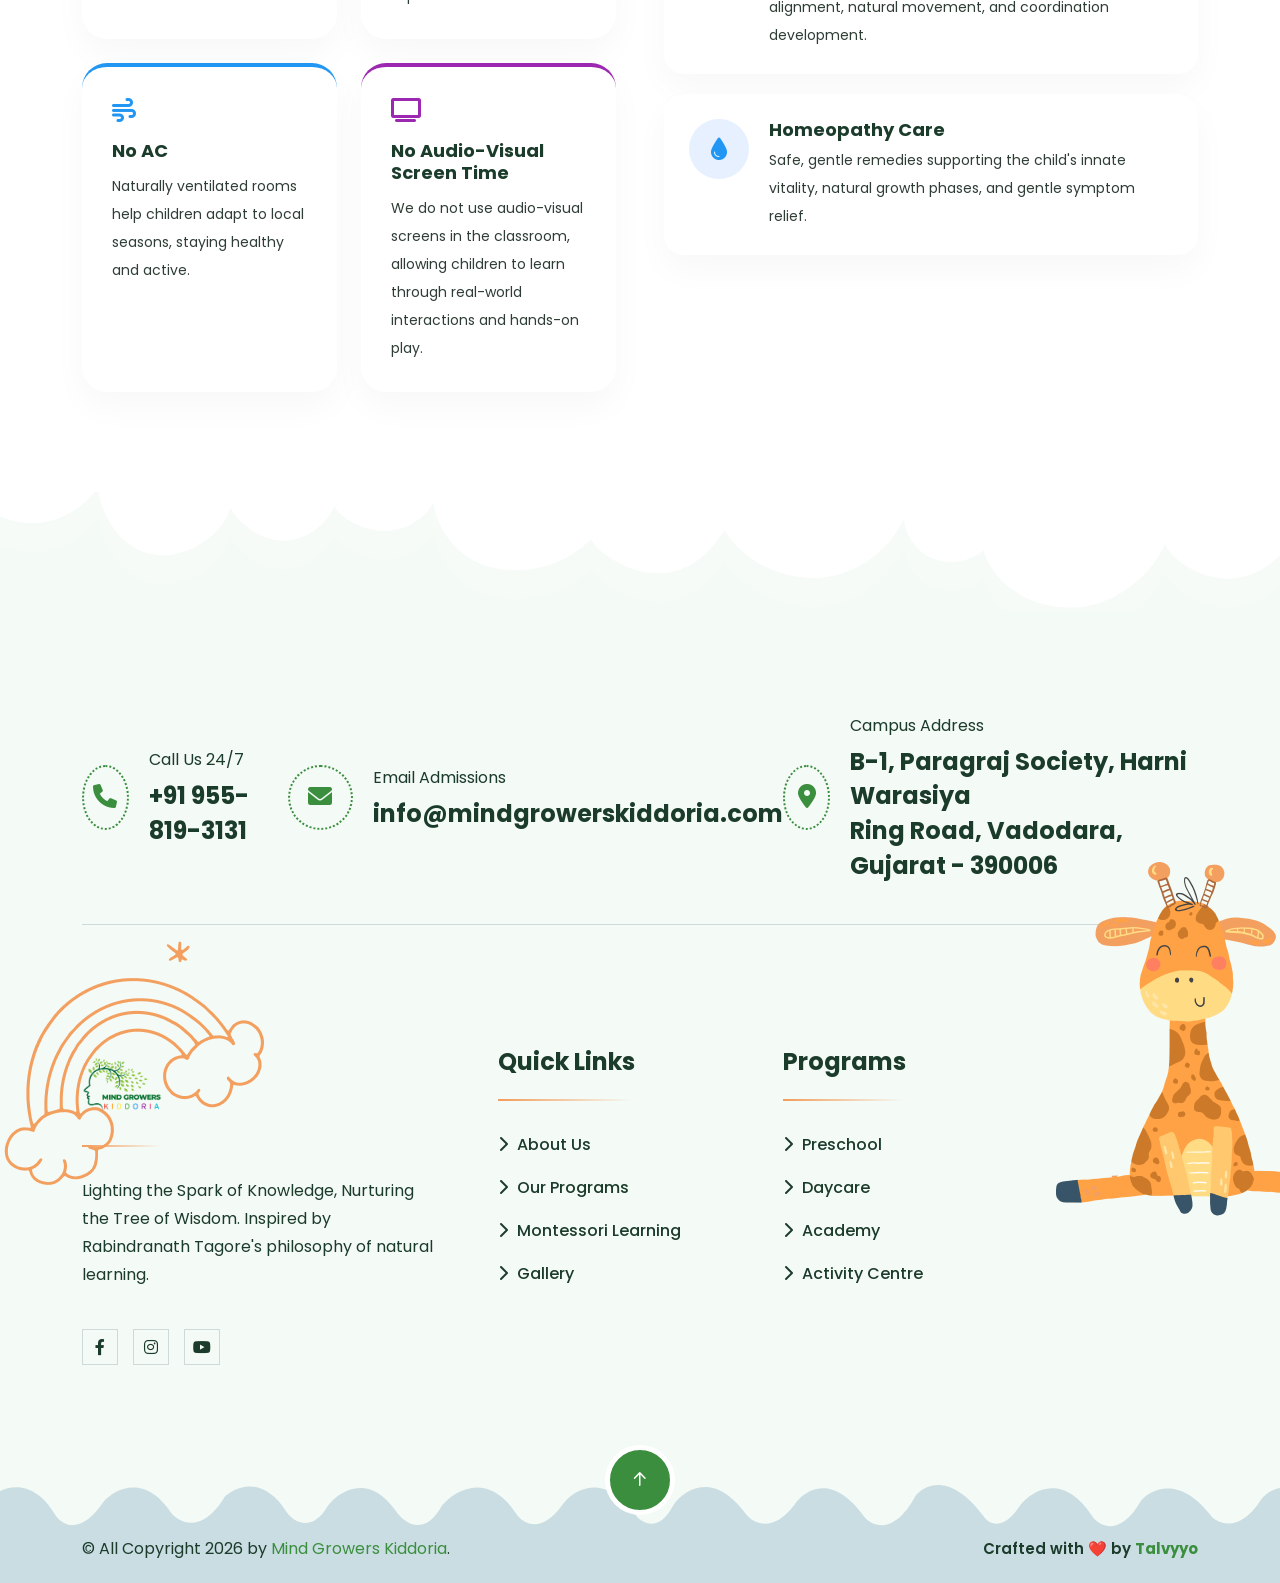
==== commit edd55d7f: "Update Fortnight Camp gallery, fix lightbox event delegation, adjust image alignment, and refine pag" ====
--- a/about.html
+++ b/about.html
@@ -586,8 +586,8 @@
                             <div class="col-sm-6">
                                 <div class="thoughtful-card" style="background: var(--white); padding: 30px; border-radius: 25px; box-shadow: 0 15px 35px rgba(0,0,0,0.03); border-top: 4px solid var(--purple); height: 100%;">
                                     <div class="icon" style="color: var(--purple); font-size: 24px; margin-bottom: 15px;"><i class="fa-solid fa-tv"></i></div>
-                                    <h5 style="font-size: 18px; margin-bottom: 10px;">No AV Screen Time</h5>
-                                    <p style="font-size: 14px; margin-bottom: 0;">We reject digital/screens in class to focus on real-world interactions and organic play.</p>
+                                    <h5 style="font-size: 18px; margin-bottom: 10px;">No Audio-Visual Screen Time</h5>
+                                    <p style="font-size: 14px; margin-bottom: 0;">We do not use audio-visual screens in the classroom, allowing children to learn through real-world interactions and hands-on play.</p>
                                 </div>
                             </div>
                         </div>
--- a/assets/css/custom.css
+++ b/assets/css/custom.css
@@ -252,6 +252,7 @@
   width: 100%;
   height: 100%;
   object-fit: cover;
+  object-position: center 15%;
   transition: transform 0.5s ease;
 }
 
@@ -1285,8 +1286,8 @@
 
 /* --- GALLERY SWIPER SLIDER STYLING --- */
 .gallery-swiper {
-  padding: 10px 10px 60px 10px !important;
-  overflow: visible !important;
+  padding: 15px 10px 60px 10px !important;
+  overflow: hidden !important;
 }
 
 .gallery-swiper .swiper-pagination-bullet-active {
